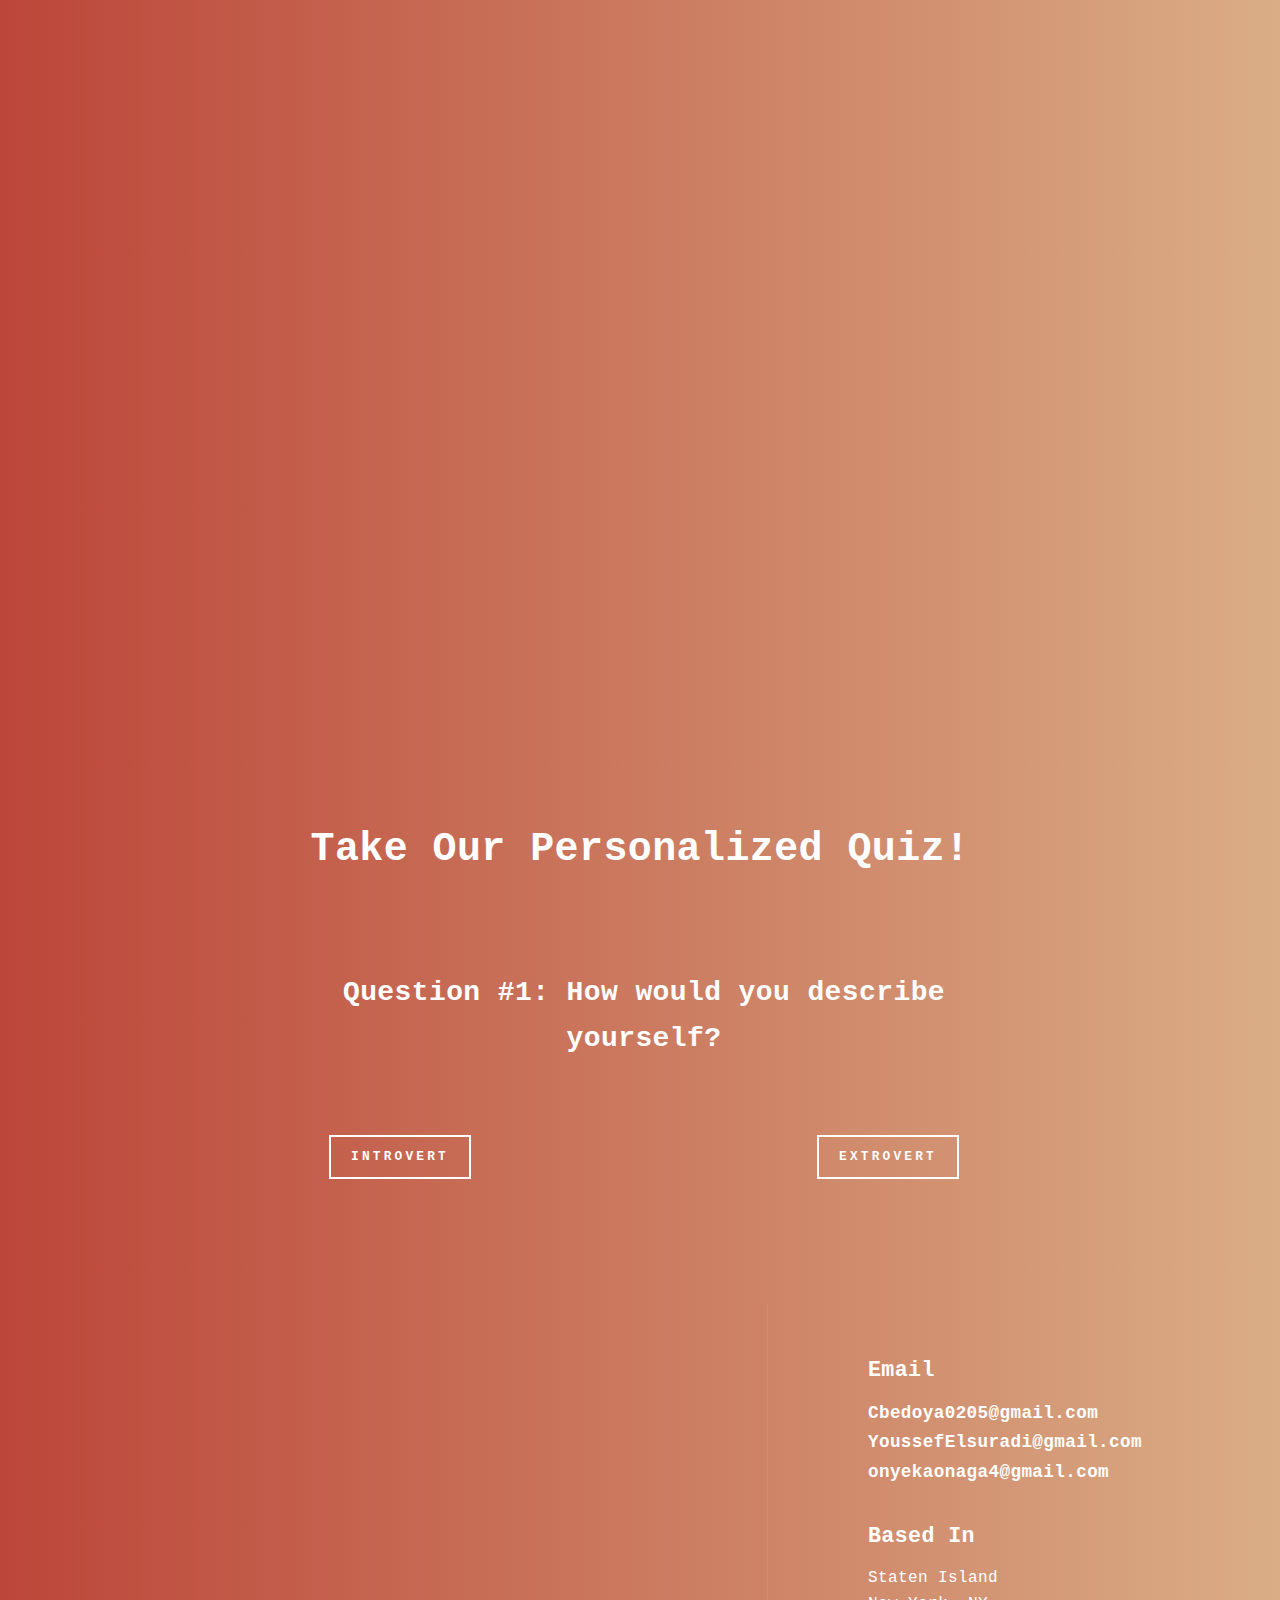
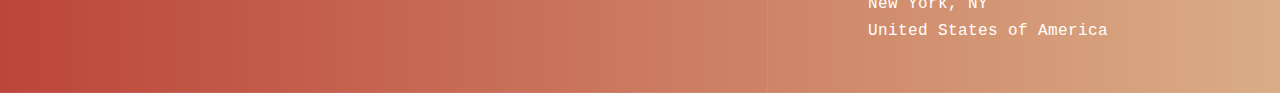
==== index.html @ 61541440 "first commit" ====
<!DOCTYPE HTML>
<!--
	Forty by HTML5 UP
	html5up.net | @ajlkn
	Free for personal and commercial use under the CCA 3.0 license (html5up.net/license)
-->


<html>
	<head>
		
		<link rel="icon" href="images/icon.png" type="image/icon type">
		<title>Covid Made Easy</title>
		<meta charset="utf-8" />
		<meta name="viewport" content="width=device-width, initial-scale=1, user-scalable=no" />
		<link rel="stylesheet" href="assets/css/main.css" />
		<link rel="stylesheet" href="assets/css/quiz.css" />
		<noscript><link rel="stylesheet" href="assets/css/noscript.css" /></noscript>
	</head>
	<body class="is-preload">
		<embed src="images/" loop="true" autostart="true" width="2" height="0">
		<!-- Wrapper -->
			<div id="wrapper">

				<!-- Header -->
					<header id="header" class="alt">
						<a href="index.html" class="logo"><strong>Covid</strong> <span>Made Easy</span></a>
						<nav>
							<a href="#menu">Menu</a>
						</nav>
					</header>

				<!-- Menu -->
					<nav id="menu">
						<ul class="links">
							<li><a href="index.html">Home</a></li>
							<li><a href="landing.html">Movies</a></li>
							<li><a href="Books.html">Books</a></li>
							<li><a href="Video.html">Video Games</a></li>
					
						</ul>
					
					</nav>

				<!-- Banner -->
					<section id="banner" class="major">
						<div class="inner">
							<header class="major">
								
								<h1>Welcome to Covid Made Easy!</h1>
							</header>
							<div class="content">
								<p>Where we share our coping stratagies that got us through quarantine</p>
								<ul class="actions">
									<li><a href="#two" class="button next scrolly">Get Started</a></li>
								</ul>
							</div>
						</div>
					</section>

				
						<!-- Two -->
							<section id="two">
								<div class="inner">
										<div id="quiz">
											<center>
												<h1> Take Our Personalized Quiz! </h1>
											</center>
													<ul class="quiz-step step1 current">
														<li class="question">
															<div class="question-wrap">
																<h2>Question #1: How would you describe yourself? </h2>
															</div>
														</li>
														<li class="quiz-answer low-value" data-quizIndex="2">
															<div class="button">
																<p class="answer-text">Introvert</p>
															</div>
														</li>
														<li class="quiz-answer high-value" data-quizIndex="4">
															<div class="button">
																<p class="answer-text">Extrovert</p>
															</div>
														</li>
													</ul>
													<ul class="quiz-step step2">
														<li class="question">
															<div class="question-wrap">
																<h2>Question #2: Do you prefer a night of: </h2>
															</div>
														</li>
														<li class="quiz-answer low-value" data-quizIndex="2">
															<div class="button">
																<p class="answer-text">Binging Tv Shows/Movies</p>
															</div>
														</li>
														<li class="quiz-answer high-value" data-quizIndex="4">
															<div class="button">
																<p class="answer-text">Reading a good book</p>
															</div>
														</li>
													</ul>
													<ul class="quiz-step step3">
														<li class="question">
															<div class="question-wrap">
																<h2>Question #3: What's your go to genre? </h2>
															</div>
														</li>
														<li class="quiz-answer low-value" data-quizIndex="2">
															<div class="button">
																<p class="answer-text">Romance</p>
															</div>
														</li>
														<li class="quiz-answer high-value" data-quizIndex="4">
															<div class="button">
																<p class="answer-text">Action</p>
															</div>
														</li>
													</ul>
													<ul class="quiz-step step4">
														<li class="question">
															<div class="question-wrap">
																<h2>Question #4: Have you found yourself calling your friends everyday?</h2>
															</div>
														</li>
														<li class="quiz-answer low-value" data-quizIndex="2">
															<div class="button">
																<p class="answer-text">Yes of course!</p>
															</div>
														</li>
														<li class="quiz-answer high-value" data-quizIndex="4">
															<div class="button">
																<p class="answer-text">No, I have no friends</p>
															</div>
														</li>
													</ul>
													<ul class="quiz-step step5">
														<li class="question">
															<div class="question-wrap">
																<h2>Question #5: Which season do you prefer</h2>
															</div>
														</li>
														<li class="quiz-answer low-value" data-quizIndex="2">
															<div class="button">
																<p class="answer-text">Fall </p>
															</div>
														</li>
														<li class="quiz-answer high-value" data-quizIndex="4">
															<div class="button">
																<p class="answer-text">Spring </p>
															</div>
														</li>
													</ul>
													
													<ul id="results">
														<li class="results-inner">
															
															<p>We recommend: </p>
															
																<li><a href="landing.html" class="button next scrolly">Movies</a></li>
															
														</li>
													</ul>
													
                    </div>	
                    <script src="js/script.js"></script>

                    </body>
                    </html>
									
								</div>
							</section>

					</div>

				<!-- Contact -->
				
					<section id="contact">
						<div class="inner">
							<section>
								<form method="post" action="#">
								
								<!--
									<div class="fields">
									
										<div class="field half">
											<label for="name">Name</label>
											<input type="text" name="name" id="name" />
										</div>
										<div class="field half">
											<label for="email">Email</label>
											<input type="text" name="email" id="email" />
										</div>
										<div class="field">
											<label for="message">Message</label>
											<textarea name="message" id="message" rows="6"></textarea>
										</div>
									</div>
									<ul class="actions">
										<li><input type="submit" value="Send Message" class="primary" /></li>
										<li><input type="reset" value="Clear" /></li>
									</ul>
								</form> -->
							</section>   
							
							<section class="split">
								<section>
									<div class="contact-method">
										<span class="icon solid alt fa-envelope"></span>
										<h3>Email</h3>
										<h4>Cbedoya0205@gmail.com </ br> YoussefElsuradi@gmail.com </br> onyekaonaga4@gmail.com</h4>
									</div>
								
									<div class="contact-method">
										<span class="icon solid alt fa-home"></span>
										<h3>Based In</h3>
										<span>Staten Island<br />
										New York, NY <br />
										United States of America</span>
									</div>
								</section>
							</section>
						</div>
					</section>

				

		<!-- Scripts -->
			<script src="assets/js/jquery.min.js"></script>
			<script src="assets/js/jquery.scrolly.min.js"></script>
			<script src="assets/js/jquery.scrollex.min.js"></script>
			<script src="assets/js/browser.min.js"></script>
			<script src="assets/js/breakpoints.min.js"></script>
			<script src="assets/js/util.js"></script>
			<script src="assets/js/main.js"></script>
			<script src="assets/js/quiz.js"></script>

	</body>
</html>
---- assets/css/main.css ----
@import url(fontawesome-all.min.css);
@import url("https://fonts.googleapis.com/css?family=Source+Sans+Pro:300,300italic,600,600italic");

/*
	Forty by HTML5 UP
	html5up.net | @ajlkn
	Free for personal and commercial use under the CCA 3.0 license (html5up.net/license)
*/
.right-stuff {
	position: relative;
	margin-left: 70%;
}


html, body, div, span, applet, object,
iframe, h1, h2, h3, h4, h5, h6, p, blockquote,
pre, a, abbr, acronym, address, big, cite,
code, del, dfn, em, img, ins, kbd, q, s, samp,
small, strike, strong, sub, sup, tt, var, b,
u, i, center, dl, dt, dd, ol, ul, li, fieldset,
form, label, legend, table, caption, tbody,
tfoot, thead, tr, th, td, article, aside,
canvas, details, embed, figure, figcaption,
footer, header, hgroup, menu, nav, output, ruby,
section, summary, time, mark, audio, video {
	margin: 0;
	padding: 0;
	border: 0;
	font-size: 100%;
	font: inherit;
	vertical-align: baseline;}

article, aside, details, figcaption, figure,
footer, header, hgroup, menu, nav, section {
	display: block;}

body {
	line-height: 1;
}

ol, ul {
	list-style: none;
}

blockquote, q {
	quotes: none;
}

	blockquote:before, blockquote:after, q:before, q:after {
		content: '';
		content: none;
	}

table {
	border-collapse: collapse;
	border-spacing: 0;
}

body {
	-webkit-text-size-adjust: none;
}

mark {
	background-color: transparent;
	color: inherit;
}

input::-moz-focus-inner {
	border: 0;
	padding: 0;
}

input, select, textarea {
	-moz-appearance: none;
	-webkit-appearance: none;
	-ms-appearance: none;
	appearance: none;
}

/* Basic */

	@-ms-viewport {
		width: device-width;
	}

	body {
		-ms-overflow-style: scrollbar;
	}

	@media screen and (max-width: 480px) {

		html, body {
			min-width: 320px;
		}

	}

	html {
		box-sizing: border-box;
	}

	*, *:before, *:after {
		box-sizing: inherit;
	}

	body {
		background-image: linear-gradient(to right, #BC4639, #DAAD86);
		/*background: #DAAD86; */
	}

		body.is-preload *, body.is-preload *:before, body.is-preload *:after {
			-moz-animation: none !important;
			-webkit-animation: none !important;
			-ms-animation: none !important;
			animation: none !important;
			-moz-transition: none !important;
			-webkit-transition: none !important;
			-ms-transition: none !important;
			transition: none !important;
		}

/* Type */

	body, input, select, textarea {
		color: #ffffff;
		font-family:  'Monaco', monospace;
		font-size: 17pt;
		font-weight: 300;
		letter-spacing: 0.025em;
		line-height: 1.65;
	}

		@media screen and (max-width: 1680px) {

			body, input, select, textarea {
				font-size: 14pt;
			}

		}

		@media screen and (max-width: 1280px) {

			body, input, select, textarea {
				font-size: 12pt;
			}

		}

		@media screen and (max-width: 360px) {

			body, input, select, textarea {
				font-size: 11pt;
			}

		}

	a {
		-moz-transition: color 0.2s ease-in-out, border-bottom-color 0.2s ease-in-out;
		-webkit-transition: color 0.2s ease-in-out, border-bottom-color 0.2s ease-in-out;
		-ms-transition: color 0.2s ease-in-out, border-bottom-color 0.2s ease-in-out;
		transition: color 0.2s ease-in-out, border-bottom-color 0.2s ease-in-out;
		border-bottom: dotted 1px;
		color: inherit;
		text-decoration: none;
	}

		a:hover {
			border-bottom-color: transparent;
			color: #9bf1ff !important;
		}

		a:active {
			color: #53e3fb !important;
		}

	strong, b {
		color: #ffffff;
		font-weight: 600;
	}

	em, i {
		font-style: italic;
	}

	p {
		margin: 0 0 2em 0;
	}

	h1, h2, h3, h4, h5, h6 {
		color: #ffffff;
		font-weight: 600;
		line-height: 1.65;
		margin: 0 0 1em 0;
	}

		h1 a, h2 a, h3 a, h4 a, h5 a, h6 a {
			color: inherit;
			border-bottom: 0;
		}

	h1 {
		font-size: 2.5em;
	}

	h2 {
		font-size: 1.75em;
	}

	h3 {
		font-size: 1.35em;
	}

	h4 {
		font-size: 1.1em;
	}

	h5 {
		font-size: 0.9em;
	}

	h6 {
		font-size: 0.7em;
	}

	@media screen and (max-width: 736px) {

		h1 {
			font-size: 2em;
		}

		h2 {
			font-size: 1.5em;
		}

		h3 {
			font-size: 1.25em;
		}

	}

	sub {
		font-size: 0.8em;
		position: relative;
		top: 0.5em;
	}

	sup {
		font-size: 0.8em;
		position: relative;
		top: -0.5em;
	}

	blockquote {
		border-left: solid 4px rgba(212, 212, 255, 0.1);
		font-style: italic;
		margin: 0 0 2em 0;
		padding: 0.5em 0 0.5em 2em;
	}

	code {
		background: rgba(212, 212, 255, 0.035);
		font-family: "Courier New", monospace;
		font-size: 0.9em;
		margin: 0 0.25em;
		padding: 0.25em 0.65em;
	}

	pre {
		-webkit-overflow-scrolling: touch;
		font-family: "Courier New", monospace;
		font-size: 0.9em;
		margin: 0 0 2em 0;
	}

		pre code {
			display: block;
			line-height: 1.75;
			padding: 1em 1.5em;
			overflow-x: auto;
		}

	hr {
		border: 0;
		border-bottom: solid 1px rgba(212, 212, 255, 0.1);
		margin: 2em 0;
	}

		hr.major {
			margin: 3em 0;
		}

	.align-left {
		text-align: left;
	}

	.align-center {
		text-align: center;
	}

	.align-right {
		text-align: right;
	}

/* Row */

	.row {
		display: flex;
		flex-wrap: wrap;
		box-sizing: border-box;
		align-items: stretch;
	}

		.row > * {
			box-sizing: border-box;
		}

		.row.gtr-uniform > * > :last-child {
			margin-bottom: 0;
		}

		.row.aln-left {
			justify-content: flex-start;
		}

		.row.aln-center {
			justify-content: center;
		}

		.row.aln-right {
			justify-content: flex-end;
		}

		.row.aln-top {
			align-items: flex-start;
		}

		.row.aln-middle {
			align-items: center;
		}

		.row.aln-bottom {
			align-items: flex-end;
		}

		.row > .imp {
			order: -1;
		}

		.row > .col-1 {
			width: 8.33333%;
		}

		.row > .off-1 {
			margin-left: 8.33333%;
		}

		.row > .col-2 {
			width: 16.66667%;
		}

		.row > .off-2 {
			margin-left: 16.66667%;
		}

		.row > .col-3 {
			width: 25%;
		}

		.row > .off-3 {
			margin-left: 25%;
		}

		.row > .col-4 {
			width: 33.33333%;
		}

		.row > .off-4 {
			margin-left: 33.33333%;
		}

		.row > .col-5 {
			width: 41.66667%;
		}

		.row > .off-5 {
			margin-left: 41.66667%;
		}

		.row > .col-6 {
			width: 50%;
		}

		.row > .off-6 {
			margin-left: 50%;
		}

		.row > .col-7 {
			width: 58.33333%;
		}

		.row > .off-7 {
			margin-left: 58.33333%;
		}

		.row > .col-8 {
			width: 66.66667%;
		}

		.row > .off-8 {
			margin-left: 66.66667%;
		}

		.row > .col-9 {
			width: 75%;
		}

		.row > .off-9 {
			margin-left: 75%;
		}

		.row > .col-10 {
			width: 83.33333%;
		}

		.row > .off-10 {
			margin-left: 83.33333%;
		}

		.row > .col-11 {
			width: 91.66667%;
		}

		.row > .off-11 {
			margin-left: 91.66667%;
		}

		.row > .col-12 {
			width: 100%;
		}

		.row > .off-12 {
			margin-left: 100%;
		}

		.row.gtr-0 {
			margin-top: 0;
			margin-left: 0em;
		}

			.row.gtr-0 > * {
				padding: 0 0 0 0em;
			}

			.row.gtr-0.gtr-uniform {
				margin-top: 0em;
			}

				.row.gtr-0.gtr-uniform > * {
					padding-top: 0em;
				}

		.row.gtr-25 {
			margin-top: 0;
			margin-left: -0.5em;
		}

			.row.gtr-25 > * {
				padding: 0 0 0 0.5em;
			}

			.row.gtr-25.gtr-uniform {
				margin-top: -0.5em;
			}

				.row.gtr-25.gtr-uniform > * {
					padding-top: 0.5em;
				}

		.row.gtr-50 {
			margin-top: 0;
			margin-left: -1em;
		}

			.row.gtr-50 > * {
				padding: 0 0 0 1em;
			}

			.row.gtr-50.gtr-uniform {
				margin-top: -1em;
			}

				.row.gtr-50.gtr-uniform > * {
					padding-top: 1em;
				}

		.row {
			margin-top: 0;
			margin-left: -2em;
		}

			.row > * {
				padding: 0 0 0 2em;
			}

			.row.gtr-uniform {
				margin-top: -2em;
			}

				.row.gtr-uniform > * {
					padding-top: 2em;
				}

		.row.gtr-150 {
			margin-top: 0;
			margin-left: -3em;
		}

			.row.gtr-150 > * {
				padding: 0 0 0 3em;
			}

			.row.gtr-150.gtr-uniform {
				margin-top: -3em;
			}

				.row.gtr-150.gtr-uniform > * {
					padding-top: 3em;
				}

		.row.gtr-200 {
			margin-top: 0;
			margin-left: -4em;
		}

			.row.gtr-200 > * {
				padding: 0 0 0 4em;
			}

			.row.gtr-200.gtr-uniform {
				margin-top: -4em;
			}

				.row.gtr-200.gtr-uniform > * {
					padding-top: 4em;
				}

		@media screen and (max-width: 1680px) {

			.row {
				display: flex;
				flex-wrap: wrap;
				box-sizing: border-box;
				align-items: stretch;
			}

				.row > * {
					box-sizing: border-box;
				}

				.row.gtr-uniform > * > :last-child {
					margin-bottom: 0;
				}

				.row.aln-left {
					justify-content: flex-start;
				}

				.row.aln-center {
					justify-content: center;
				}

				.row.aln-right {
					justify-content: flex-end;
				}

				.row.aln-top {
					align-items: flex-start;
				}

				.row.aln-middle {
					align-items: center;
				}

				.row.aln-bottom {
					align-items: flex-end;
				}

				.row > .imp-xlarge {
					order: -1;
				}

				.row > .col-1-xlarge {
					width: 8.33333%;
				}

				.row > .off-1-xlarge {
					margin-left: 8.33333%;
				}

				.row > .col-2-xlarge {
					width: 16.66667%;
				}

				.row > .off-2-xlarge {
					margin-left: 16.66667%;
				}

				.row > .col-3-xlarge {
					width: 25%;
				}

				.row > .off-3-xlarge {
					margin-left: 25%;
				}

				.row > .col-4-xlarge {
					width: 33.33333%;
				}

				.row > .off-4-xlarge {
					margin-left: 33.33333%;
				}

				.row > .col-5-xlarge {
					width: 41.66667%;
				}

				.row > .off-5-xlarge {
					margin-left: 41.66667%;
				}

				.row > .col-6-xlarge {
					width: 50%;
				}

				.row > .off-6-xlarge {
					margin-left: 50%;
				}

				.row > .col-7-xlarge {
					width: 58.33333%;
				}

				.row > .off-7-xlarge {
					margin-left: 58.33333%;
				}

				.row > .col-8-xlarge {
					width: 66.66667%;
				}

				.row > .off-8-xlarge {
					margin-left: 66.66667%;
				}

				.row > .col-9-xlarge {
					width: 75%;
				}

				.row > .off-9-xlarge {
					margin-left: 75%;
				}

				.row > .col-10-xlarge {
					width: 83.33333%;
				}

				.row > .off-10-xlarge {
					margin-left: 83.33333%;
				}

				.row > .col-11-xlarge {
					width: 91.66667%;
				}

				.row > .off-11-xlarge {
					margin-left: 91.66667%;
				}

				.row > .col-12-xlarge {
					width: 100%;
				}

				.row > .off-12-xlarge {
					margin-left: 100%;
				}

				.row.gtr-0 {
					margin-top: 0;
					margin-left: 0em;
				}

					.row.gtr-0 > * {
						padding: 0 0 0 0em;
					}

					.row.gtr-0.gtr-uniform {
						margin-top: 0em;
					}

						.row.gtr-0.gtr-uniform > * {
							padding-top: 0em;
						}

				.row.gtr-25 {
					margin-top: 0;
					margin-left: -0.5em;
				}

					.row.gtr-25 > * {
						padding: 0 0 0 0.5em;
					}

					.row.gtr-25.gtr-uniform {
						margin-top: -0.5em;
					}

						.row.gtr-25.gtr-uniform > * {
							padding-top: 0.5em;
						}

				.row.gtr-50 {
					margin-top: 0;
					margin-left: -1em;
				}

					.row.gtr-50 > * {
						padding: 0 0 0 1em;
					}

					.row.gtr-50.gtr-uniform {
						margin-top: -1em;
					}

						.row.gtr-50.gtr-uniform > * {
							padding-top: 1em;
						}

				.row {
					margin-top: 0;
					margin-left: -2em;
				}

					.row > * {
						padding: 0 0 0 2em;
					}

					.row.gtr-uniform {
						margin-top: -2em;
					}

						.row.gtr-uniform > * {
							padding-top: 2em;
						}

				.row.gtr-150 {
					margin-top: 0;
					margin-left: -3em;
				}

					.row.gtr-150 > * {
						padding: 0 0 0 3em;
					}

					.row.gtr-150.gtr-uniform {
						margin-top: -3em;
					}

						.row.gtr-150.gtr-uniform > * {
							padding-top: 3em;
						}

				.row.gtr-200 {
					margin-top: 0;
					margin-left: -4em;
				}

					.row.gtr-200 > * {
						padding: 0 0 0 4em;
					}

					.row.gtr-200.gtr-uniform {
						margin-top: -4em;
					}

						.row.gtr-200.gtr-uniform > * {
							padding-top: 4em;
						}

		}

		@media screen and (max-width: 1280px) {

			.row {
				display: flex;
				flex-wrap: wrap;
				box-sizing: border-box;
				align-items: stretch;
			}

				.row > * {
					box-sizing: border-box;
				}

				.row.gtr-uniform > * > :last-child {
					margin-bottom: 0;
				}

				.row.aln-left {
					justify-content: flex-start;
				}

				.row.aln-center {
					justify-content: center;
				}

				.row.aln-right {
					justify-content: flex-end;
				}

				.row.aln-top {
					align-items: flex-start;
				}

				.row.aln-middle {
					align-items: center;
				}

				.row.aln-bottom {
					align-items: flex-end;
				}

				.row > .imp-large {
					order: -1;
				}

				.row > .col-1-large {
					width: 8.33333%;
				}

				.row > .off-1-large {
					margin-left: 8.33333%;
				}

				.row > .col-2-large {
					width: 16.66667%;
				}

				.row > .off-2-large {
					margin-left: 16.66667%;
				}

				.row > .col-3-large {
					width: 25%;
				}

				.row > .off-3-large {
					margin-left: 25%;
				}

				.row > .col-4-large {
					width: 33.33333%;
				}

				.row > .off-4-large {
					margin-left: 33.33333%;
				}

				.row > .col-5-large {
					width: 41.66667%;
				}

				.row > .off-5-large {
					margin-left: 41.66667%;
				}

				.row > .col-6-large {
					width: 50%;
				}

				.row > .off-6-large {
					margin-left: 50%;
				}

				.row > .col-7-large {
					width: 58.33333%;
				}

				.row > .off-7-large {
					margin-left: 58.33333%;
				}

				.row > .col-8-large {
					width: 66.66667%;
				}

				.row > .off-8-large {
					margin-left: 66.66667%;
				}

				.row > .col-9-large {
					width: 75%;
				}

				.row > .off-9-large {
					margin-left: 75%;
				}

				.row > .col-10-large {
					width: 83.33333%;
				}

				.row > .off-10-large {
					margin-left: 83.33333%;
				}

				.row > .col-11-large {
					width: 91.66667%;
				}

				.row > .off-11-large {
					margin-left: 91.66667%;
				}

				.row > .col-12-large {
					width: 100%;
				}

				.row > .off-12-large {
					margin-left: 100%;
				}

				.row.gtr-0 {
					margin-top: 0;
					margin-left: 0em;
				}

					.row.gtr-0 > * {
						padding: 0 0 0 0em;
					}

					.row.gtr-0.gtr-uniform {
						margin-top: 0em;
					}

						.row.gtr-0.gtr-uniform > * {
							padding-top: 0em;
						}

				.row.gtr-25 {
					margin-top: 0;
					margin-left: -0.375em;
				}

					.row.gtr-25 > * {
						padding: 0 0 0 0.375em;
					}

					.row.gtr-25.gtr-uniform {
						margin-top: -0.375em;
					}

						.row.gtr-25.gtr-uniform > * {
							padding-top: 0.375em;
						}

				.row.gtr-50 {
					margin-top: 0;
					margin-left: -0.75em;
				}

					.row.gtr-50 > * {
						padding: 0 0 0 0.75em;
					}

					.row.gtr-50.gtr-uniform {
						margin-top: -0.75em;
					}

						.row.gtr-50.gtr-uniform > * {
							padding-top: 0.75em;
						}

				.row {
					margin-top: 0;
					margin-left: -1.5em;
				}

					.row > * {
						padding: 0 0 0 1.5em;
					}

					.row.gtr-uniform {
						margin-top: -1.5em;
					}

						.row.gtr-uniform > * {
							padding-top: 1.5em;
						}

				.row.gtr-150 {
					margin-top: 0;
					margin-left: -2.25em;
				}

					.row.gtr-150 > * {
						padding: 0 0 0 2.25em;
					}

					.row.gtr-150.gtr-uniform {
						margin-top: -2.25em;
					}

						.row.gtr-150.gtr-uniform > * {
							padding-top: 2.25em;
						}

				.row.gtr-200 {
					margin-top: 0;
					margin-left: -3em;
				}

					.row.gtr-200 > * {
						padding: 0 0 0 3em;
					}

					.row.gtr-200.gtr-uniform {
						margin-top: -3em;
					}

						.row.gtr-200.gtr-uniform > * {
							padding-top: 3em;
						}

		}

		@media screen and (max-width: 980px) {

			.row {
				display: flex;
				flex-wrap: wrap;
				box-sizing: border-box;
				align-items: stretch;
			}

				.row > * {
					box-sizing: border-box;
				}

				.row.gtr-uniform > * > :last-child {
					margin-bottom: 0;
				}

				.row.aln-left {
					justify-content: flex-start;
				}

				.row.aln-center {
					justify-content: center;
				}

				.row.aln-right {
					justify-content: flex-end;
				}

				.row.aln-top {
					align-items: flex-start;
				}

				.row.aln-middle {
					align-items: center;
				}

				.row.aln-bottom {
					align-items: flex-end;
				}

				.row > .imp-medium {
					order: -1;
				}

				.row > .col-1-medium {
					width: 8.33333%;
				}

				.row > .off-1-medium {
					margin-left: 8.33333%;
				}

				.row > .col-2-medium {
					width: 16.66667%;
				}

				.row > .off-2-medium {
					margin-left: 16.66667%;
				}

				.row > .col-3-medium {
					width: 25%;
				}

				.row > .off-3-medium {
					margin-left: 25%;
				}

				.row > .col-4-medium {
					width: 33.33333%;
				}

				.row > .off-4-medium {
					margin-left: 33.33333%;
				}

				.row > .col-5-medium {
					width: 41.66667%;
				}

				.row > .off-5-medium {
					margin-left: 41.66667%;
				}

				.row > .col-6-medium {
					width: 50%;
				}

				.row > .off-6-medium {
					margin-left: 50%;
				}

				.row > .col-7-medium {
					width: 58.33333%;
				}

				.row > .off-7-medium {
					margin-left: 58.33333%;
				}

				.row > .col-8-medium {
					width: 66.66667%;
				}

				.row > .off-8-medium {
					margin-left: 66.66667%;
				}

				.row > .col-9-medium {
					width: 75%;
				}

				.row > .off-9-medium {
					margin-left: 75%;
				}

				.row > .col-10-medium {
					width: 83.33333%;
				}

				.row > .off-10-medium {
					margin-left: 83.33333%;
				}

				.row > .col-11-medium {
					width: 91.66667%;
				}

				.row > .off-11-medium {
					margin-left: 91.66667%;
				}

				.row > .col-12-medium {
					width: 100%;
				}

				.row > .off-12-medium {
					margin-left: 100%;
				}

				.row.gtr-0 {
					margin-top: 0;
					margin-left: 0em;
				}

					.row.gtr-0 > * {
						padding: 0 0 0 0em;
					}

					.row.gtr-0.gtr-uniform {
						margin-top: 0em;
					}

						.row.gtr-0.gtr-uniform > * {
							padding-top: 0em;
						}

				.row.gtr-25 {
					margin-top: 0;
					margin-left: -0.375em;
				}

					.row.gtr-25 > * {
						padding: 0 0 0 0.375em;
					}

					.row.gtr-25.gtr-uniform {
						margin-top: -0.375em;
					}

						.row.gtr-25.gtr-uniform > * {
							padding-top: 0.375em;
						}

				.row.gtr-50 {
					margin-top: 0;
					margin-left: -0.75em;
				}

					.row.gtr-50 > * {
						padding: 0 0 0 0.75em;
					}

					.row.gtr-50.gtr-uniform {
						margin-top: -0.75em;
					}

						.row.gtr-50.gtr-uniform > * {
							padding-top: 0.75em;
						}

				.row {
					margin-top: 0;
					margin-left: -1.5em;
				}

					.row > * {
						padding: 0 0 0 1.5em;
					}

					.row.gtr-uniform {
						margin-top: -1.5em;
					}

						.row.gtr-uniform > * {
							padding-top: 1.5em;
						}

				.row.gtr-150 {
					margin-top: 0;
					margin-left: -2.25em;
				}

					.row.gtr-150 > * {
						padding: 0 0 0 2.25em;
					}

					.row.gtr-150.gtr-uniform {
						margin-top: -2.25em;
					}

						.row.gtr-150.gtr-uniform > * {
							padding-top: 2.25em;
						}

				.row.gtr-200 {
					margin-top: 0;
					margin-left: -3em;
				}

					.row.gtr-200 > * {
						padding: 0 0 0 3em;
					}

					.row.gtr-200.gtr-uniform {
						margin-top: -3em;
					}

						.row.gtr-200.gtr-uniform > * {
							padding-top: 3em;
						}

		}

		@media screen and (max-width: 736px) {

			.row {
				display: flex;
				flex-wrap: wrap;
				box-sizing: border-box;
				align-items: stretch;
			}

				.row > * {
					box-sizing: border-box;
				}

				.row.gtr-uniform > * > :last-child {
					margin-bottom: 0;
				}

				.row.aln-left {
					justify-content: flex-start;
				}

				.row.aln-center {
					justify-content: center;
				}

				.row.aln-right {
					justify-content: flex-end;
				}

				.row.aln-top {
					align-items: flex-start;
				}

				.row.aln-middle {
					align-items: center;
				}

				.row.aln-bottom {
					align-items: flex-end;
				}

				.row > .imp-small {
					order: -1;
				}

				.row > .col-1-small {
					width: 8.33333%;
				}

				.row > .off-1-small {
					margin-left: 8.33333%;
				}

				.row > .col-2-small {
					width: 16.66667%;
				}

				.row > .off-2-small {
					margin-left: 16.66667%;
				}

				.row > .col-3-small {
					width: 25%;
				}

				.row > .off-3-small {
					margin-left: 25%;
				}

				.row > .col-4-small {
					width: 33.33333%;
				}

				.row > .off-4-small {
					margin-left: 33.33333%;
				}

				.row > .col-5-small {
					width: 41.66667%;
				}

				.row > .off-5-small {
					margin-left: 41.66667%;
				}

				.row > .col-6-small {
					width: 50%;
				}

				.row > .off-6-small {
					margin-left: 50%;
				}

				.row > .col-7-small {
					width: 58.33333%;
				}

				.row > .off-7-small {
					margin-left: 58.33333%;
				}

				.row > .col-8-small {
					width: 66.66667%;
				}

				.row > .off-8-small {
					margin-left: 66.66667%;
				}

				.row > .col-9-small {
					width: 75%;
				}

				.row > .off-9-small {
					margin-left: 75%;
				}

				.row > .col-10-small {
					width: 83.33333%;
				}

				.row > .off-10-small {
					margin-left: 83.33333%;
				}

				.row > .col-11-small {
					width: 91.66667%;
				}

				.row > .off-11-small {
					margin-left: 91.66667%;
				}

				.row > .col-12-small {
					width: 100%;
				}

				.row > .off-12-small {
					margin-left: 100%;
				}

				.row.gtr-0 {
					margin-top: 0;
					margin-left: 0em;
				}

					.row.gtr-0 > * {
						padding: 0 0 0 0em;
					}

					.row.gtr-0.gtr-uniform {
						margin-top: 0em;
					}

						.row.gtr-0.gtr-uniform > * {
							padding-top: 0em;
						}

				.row.gtr-25 {
					margin-top: 0;
					margin-left: -0.3125em;
				}

					.row.gtr-25 > * {
						padding: 0 0 0 0.3125em;
					}

					.row.gtr-25.gtr-uniform {
						margin-top: -0.3125em;
					}

						.row.gtr-25.gtr-uniform > * {
							padding-top: 0.3125em;
						}

				.row.gtr-50 {
					margin-top: 0;
					margin-left: -0.625em;
				}

					.row.gtr-50 > * {
						padding: 0 0 0 0.625em;
					}

					.row.gtr-50.gtr-uniform {
						margin-top: -0.625em;
					}

						.row.gtr-50.gtr-uniform > * {
							padding-top: 0.625em;
						}

				.row {
					margin-top: 0;
					margin-left: -1.25em;
				}

					.row > * {
						padding: 0 0 0 1.25em;
					}

					.row.gtr-uniform {
						margin-top: -1.25em;
					}

						.row.gtr-uniform > * {
							padding-top: 1.25em;
						}

				.row.gtr-150 {
					margin-top: 0;
					margin-left: -1.875em;
				}

					.row.gtr-150 > * {
						padding: 0 0 0 1.875em;
					}

					.row.gtr-150.gtr-uniform {
						margin-top: -1.875em;
					}

						.row.gtr-150.gtr-uniform > * {
							padding-top: 1.875em;
						}

				.row.gtr-200 {
					margin-top: 0;
					margin-left: -2.5em;
				}

					.row.gtr-200 > * {
						padding: 0 0 0 2.5em;
					}

					.row.gtr-200.gtr-uniform {
						margin-top: -2.5em;
					}

						.row.gtr-200.gtr-uniform > * {
							padding-top: 2.5em;
						}

		}

		@media screen and (max-width: 480px) {

			.row {
				display: flex;
				flex-wrap: wrap;
				box-sizing: border-box;
				align-items: stretch;
			}

				.row > * {
					box-sizing: border-box;
				}

				.row.gtr-uniform > * > :last-child {
					margin-bottom: 0;
				}

				.row.aln-left {
					justify-content: flex-start;
				}

				.row.aln-center {
					justify-content: center;
				}

				.row.aln-right {
					justify-content: flex-end;
				}

				.row.aln-top {
					align-items: flex-start;
				}

				.row.aln-middle {
					align-items: center;
				}

				.row.aln-bottom {
					align-items: flex-end;
				}

				.row > .imp-xsmall {
					order: -1;
				}

				.row > .col-1-xsmall {
					width: 8.33333%;
				}

				.row > .off-1-xsmall {
					margin-left: 8.33333%;
				}

				.row > .col-2-xsmall {
					width: 16.66667%;
				}

				.row > .off-2-xsmall {
					margin-left: 16.66667%;
				}

				.row > .col-3-xsmall {
					width: 25%;
				}

				.row > .off-3-xsmall {
					margin-left: 25%;
				}

				.row > .col-4-xsmall {
					width: 33.33333%;
				}

				.row > .off-4-xsmall {
					margin-left: 33.33333%;
				}

				.row > .col-5-xsmall {
					width: 41.66667%;
				}

				.row > .off-5-xsmall {
					margin-left: 41.66667%;
				}

				.row > .col-6-xsmall {
					width: 50%;
				}

				.row > .off-6-xsmall {
					margin-left: 50%;
				}

				.row > .col-7-xsmall {
					width: 58.33333%;
				}

				.row > .off-7-xsmall {
					margin-left: 58.33333%;
				}

				.row > .col-8-xsmall {
					width: 66.66667%;
				}

				.row > .off-8-xsmall {
					margin-left: 66.66667%;
				}

				.row > .col-9-xsmall {
					width: 75%;
				}

				.row > .off-9-xsmall {
					margin-left: 75%;
				}

				.row > .col-10-xsmall {
					width: 83.33333%;
				}

				.row > .off-10-xsmall {
					margin-left: 83.33333%;
				}

				.row > .col-11-xsmall {
					width: 91.66667%;
				}

				.row > .off-11-xsmall {
					margin-left: 91.66667%;
				}

				.row > .col-12-xsmall {
					width: 100%;
				}

				.row > .off-12-xsmall {
					margin-left: 100%;
				}

				.row.gtr-0 {
					margin-top: 0;
					margin-left: 0em;
				}

					.row.gtr-0 > * {
						padding: 0 0 0 0em;
					}

					.row.gtr-0.gtr-uniform {
						margin-top: 0em;
					}

						.row.gtr-0.gtr-uniform > * {
							padding-top: 0em;
						}

				.row.gtr-25 {
					margin-top: 0;
					margin-left: -0.3125em;
				}

					.row.gtr-25 > * {
						padding: 0 0 0 0.3125em;
					}

					.row.gtr-25.gtr-uniform {
						margin-top: -0.3125em;
					}

						.row.gtr-25.gtr-uniform > * {
							padding-top: 0.3125em;
						}

				.row.gtr-50 {
					margin-top: 0;
					margin-left: -0.625em;
				}

					.row.gtr-50 > * {
						padding: 0 0 0 0.625em;
					}

					.row.gtr-50.gtr-uniform {
						margin-top: -0.625em;
					}

						.row.gtr-50.gtr-uniform > * {
							padding-top: 0.625em;
						}

				.row {
					margin-top: 0;
					margin-left: -1.25em;
				}

					.row > * {
						padding: 0 0 0 1.25em;
					}

					.row.gtr-uniform {
						margin-top: -1.25em;
					}

						.row.gtr-uniform > * {
							padding-top: 1.25em;
						}

				.row.gtr-150 {
					margin-top: 0;
					margin-left: -1.875em;
				}

					.row.gtr-150 > * {
						padding: 0 0 0 1.875em;
					}

					.row.gtr-150.gtr-uniform {
						margin-top: -1.875em;
					}

						.row.gtr-150.gtr-uniform > * {
							padding-top: 1.875em;
						}

				.row.gtr-200 {
					margin-top: 0;
					margin-left: -2.5em;
				}

					.row.gtr-200 > * {
						padding: 0 0 0 2.5em;
					}

					.row.gtr-200.gtr-uniform {
						margin-top: -2.5em;
					}

						.row.gtr-200.gtr-uniform > * {
							padding-top: 2.5em;
						}

		}

/* Section/Article */

	section.special, article.special {
		text-align: center;
	}

	header.major {
		width: -moz-max-content;
		width: -webkit-max-content;
		width: -ms-max-content;
		width: max-content;
		margin-bottom: 2em;
	}

		header.major > :first-child {
			margin-bottom: 0;
			width: calc(100% + 0.5em);
		}

			header.major > :first-child:after {
				content: '';
				background-color: #ffffff;
				display: block;
				height: 2px;
				margin: 0.325em 0 0.5em 0;
				width: 100%;
			}

		header.major > p {
			font-size: 0.7em;
			font-weight: 600;
			letter-spacing: 0.25em;
			margin-bottom: 0;
			text-transform: uppercase;
		}

		body.is-ie header.major > :first-child:after {
			max-width: 9em;
		}

		body.is-ie header.major > h1:after {
			max-width: 100% !important;
		}

	@media screen and (max-width: 736px) {

		header.major > p br {
			display: none;
		}

	}

/* Form */

	form {
		margin: 0 0 2em 0;
	}

		form > :last-child {
			margin-bottom: 0;
		}

		form > .fields {
			display: -moz-flex;
			display: -webkit-flex;
			display: -ms-flex;
			display: flex;
			-moz-flex-wrap: wrap;
			-webkit-flex-wrap: wrap;
			-ms-flex-wrap: wrap;
			flex-wrap: wrap;
			width: calc(100% + 3em);
			margin: -1.5em 0 2em -1.5em;
		}

			form > .fields > .field {
				-moz-flex-grow: 0;
				-webkit-flex-grow: 0;
				-ms-flex-grow: 0;
				flex-grow: 0;
				-moz-flex-shrink: 0;
				-webkit-flex-shrink: 0;
				-ms-flex-shrink: 0;
				flex-shrink: 0;
				padding: 1.5em 0 0 1.5em;
				width: calc(100% - 1.5em);
			}

				form > .fields > .field.half {
					width: calc(50% - 0.75em);
				}

				form > .fields > .field.third {
					width: calc(100%/3 - 0.5em);
				}

				form > .fields > .field.quarter {
					width: calc(25% - 0.375em);
				}

		@media screen and (max-width: 480px) {

			form > .fields {
				width: calc(100% + 3em);
				margin: -1.5em 0 2em -1.5em;
			}

				form > .fields > .field {
					padding: 1.5em 0 0 1.5em;
					width: calc(100% - 1.5em);
				}

					form > .fields > .field.half {
						width: calc(100% - 1.5em);
					}

					form > .fields > .field.third {
						width: calc(100% - 1.5em);
					}

					form > .fields > .field.quarter {
						width: calc(100% - 1.5em);
					}

		}

	label {
		color: #ffffff;
		display: block;
		font-size: 0.8em;
		font-weight: 600;
		letter-spacing: 0.25em;
		margin: 0 0 1em 0;
		text-transform: uppercase;
	}

	input[type="text"],
	input[type="password"],
	input[type="email"],
	input[type="tel"],
	input[type="search"],
	input[type="url"],
	select,
	textarea {
		-moz-appearance: none;
		-webkit-appearance: none;
		-ms-appearance: none;
		appearance: none;
		background: white;
		border: none;
		border-radius: 0;
		color: inherit;
		display: block;
		outline: 0;
		padding: 0 1em;
		text-decoration: none;
		width: 100%;
	}

		input[type="text"]:invalid,
		input[type="password"]:invalid,
		input[type="email"]:invalid,
		input[type="tel"]:invalid,
		input[type="search"]:invalid,
		input[type="url"]:invalid,
		select:invalid,
		textarea:invalid {
			box-shadow: none;
		}

		input[type="text"]:focus,
		input[type="password"]:focus,
		input[type="email"]:focus,
		input[type="tel"]:focus,
		input[type="search"]:focus,
		input[type="url"]:focus,
		select:focus,
		textarea:focus {
			border-color: #9bf1ff;
			box-shadow: 0 0 0 2px #9bf1ff;
		}

	select {
		background-image: url("data:image/svg+xml;charset=utf8,%3Csvg xmlns='http://www.w3.org/2000/svg' width='40' height='40' preserveAspectRatio='none' viewBox='0 0 40 40'%3E%3Cpath d='M9.4,12.3l10.4,10.4l10.4-10.4c0.2-0.2,0.5-0.4,0.9-0.4c0.3,0,0.6,0.1,0.9,0.4l3.3,3.3c0.2,0.2,0.4,0.5,0.4,0.9 c0,0.4-0.1,0.6-0.4,0.9L20.7,31.9c-0.2,0.2-0.5,0.4-0.9,0.4c-0.3,0-0.6-0.1-0.9-0.4L4.3,17.3c-0.2-0.2-0.4-0.5-0.4-0.9 c0-0.4,0.1-0.6,0.4-0.9l3.3-3.3c0.2-0.2,0.5-0.4,0.9-0.4S9.1,12.1,9.4,12.3z' fill='rgba(212, 212, 255, 0.1)' /%3E%3C/svg%3E");
		background-size: 1.25rem;
		background-repeat: no-repeat;
		background-position: calc(100% - 1rem) center;
		height: 2.75em;
		padding-right: 2.75em;
		text-overflow: ellipsis;
	}

		select option {
			color: #ffffff;
			background: #A5BF9F;
		}

		select:focus::-ms-value {
			background-color: transparent;
		}

		select::-ms-expand {
			display: none;
		}

	input[type="text"],
	input[type="password"],
	input[type="email"],
	input[type="tel"],
	input[type="search"],
	input[type="url"],
	select {
		height: 2.75em;
	}

	textarea {
		padding: 0.75em 1em;
	}

	input[type="checkbox"],
	input[type="radio"] {
		-moz-appearance: none;
		-webkit-appearance: none;
		-ms-appearance: none;
		appearance: none;
		display: block;
		float: left;
		margin-right: -2em;
		opacity: 0;
		width: 1em;
		z-index: -1;
	}

		input[type="checkbox"] + label,
		input[type="radio"] + label {
			text-decoration: none;
			color: #ffffff;
			cursor: pointer;
			display: inline-block;
			font-weight: 300;
			padding-left: 2.65em;
			padding-right: 0.75em;
			position: relative;
		}

			input[type="checkbox"] + label:before,
			input[type="radio"] + label:before {
				-moz-osx-font-smoothing: grayscale;
				-webkit-font-smoothing: antialiased;
				display: inline-block;
				font-style: normal;
				font-variant: normal;
				text-rendering: auto;
				line-height: 1;
				text-transform: none !important;
				font-family: 'Font Awesome 5 Free';
				font-weight: 900;
			}

			input[type="checkbox"] + label:before,
			input[type="radio"] + label:before {
				background: rgba(212, 212, 255, 0.035);
				content: '';
				display: inline-block;
				font-size: 0.8em;
				height: 2.0625em;
				left: 0;
				letter-spacing: 0;
				line-height: 2.0625em;
				position: absolute;
				text-align: center;
				top: 0;
				width: 2.0625em;
			}

		input[type="checkbox"]:checked + label:before,
		input[type="radio"]:checked + label:before {
			background: #ffffff;
			border-color: #9bf1ff;
			content: '\f00c';
			background-image: linear-gradient(to right, #BC4639, #DAAD86);
		}

		input[type="checkbox"]:focus + label:before,
		input[type="radio"]:focus + label:before {
			box-shadow: 0 0 0 2px #9bf1ff;
		}

	input[type="radio"] + label:before {
		border-radius: 100%;
	}

	::-webkit-input-placeholder {
		color: rgba(244, 244, 255, 0.2) !important;
		opacity: 1.0;
	}

	:-moz-placeholder {
		color: rgba(244, 244, 255, 0.2) !important;
		opacity: 1.0;
	}

	::-moz-placeholder {
		color: rgba(244, 244, 255, 0.2) !important;
		opacity: 1.0;
	}

	:-ms-input-placeholder {
		color: rgba(244, 244, 255, 0.2) !important;
		opacity: 1.0;
	}

/* Box */

	.box {
		border: solid 1px rgba(212, 212, 255, 0.1);
		margin-bottom: 2em;
		padding: 1.5em;
	}

		.box > :last-child,
		.box > :last-child > :last-child,
		.box > :last-child > :last-child > :last-child {
			margin-bottom: 0;
		}

		.box.alt {
			border: 0;
			border-radius: 0;
			padding: 0;
		}

/* Icon */

	.icon {
		text-decoration: none;
		border-bottom: none;
		position: relative;
	}

		.icon:before {
			-moz-osx-font-smoothing: grayscale;
			-webkit-font-smoothing: antialiased;
			display: inline-block;
			font-style: normal;
			font-variant: normal;
			text-rendering: auto;
			line-height: 1;
			text-transform: none !important;
			font-family: 'Font Awesome 5 Free';
			font-weight: 400;
		}

		.icon > .label {
			display: none;
		}

		.icon:before {
			line-height: inherit;
		}

		.icon.solid:before {
			font-weight: 900;
		}

		.icon.brands:before {
			font-family: 'Font Awesome 5 Brands';
		}

		.icon.alt:before {
			background-color: #ffffff;
			border-radius: 100%;
			color: #d98880;
			display: inline-block;
			height: 2em;
			line-height: 2em;
			text-align: center;
			width: 2em;
		}

	a.icon.alt:before {
		-moz-transition: background-color 0.2s ease-in-out;
		-webkit-transition: background-color 0.2s ease-in-out;
		-ms-transition: background-color 0.2s ease-in-out;
		transition: background-color 0.2s ease-in-out;
	}

	a.icon.alt:hover:before {
		background-color: white;
	}

	a.icon.alt:active:before {
		background-color: #37a6cb;
	}

/* Image */

	.image {
		border: 0;
		display: inline-block;
		position: relative;
	}

		.image img {
			display: block;
		}

		.image.left, .image.right {
			max-width: 30%;
		}

			.image.left img, .image.right img {
				width: 100%;
			}

		.image.left {
			float: left;
			margin: 0 1.5em 1.25em 0;
			top: 0.25em;
		}

		.image.right {
			float: right;
			margin: 0 0 1.25em 1.5em;
			top: 0.25em;
		}

		.image.fit {
			display: block;
			margin: 0 0 2em 0;
			width: 100%;
		}

			.image.fit img {
				width: 100%;
			}

		.image.main {
			display: block;
			margin: 2.5em 0;
			width: 100%;
		}

			.image.main img {
				width: 100%;
			}

			@media screen and (max-width: 736px) {

				.image.main {
					margin: 1.5em 0;
				}

			}

/* List */

	ol {
		list-style: decimal;
		margin: 0 0 2em 0;
		padding-left: 1.25em;
	}

		ol li {
			padding-left: 0.25em;
		}

	ul {
		list-style: disc;
		margin: 0 0 2em 0;
		padding-left: 1em;
	}

		ul li {
			padding-left: 0.5em;
		}

		ul.alt {
			list-style: none;
			padding-left: 0;
		}

			ul.alt li {
				border-top: solid 1px rgba(212, 212, 255, 0.1);
				padding: 0.5em 0;
			}

				ul.alt li:first-child {
					border-top: 0;
					padding-top: 0;
				}

	dl {
		margin: 0 0 2em 0;
	}

		dl dt {
			display: block;
			font-weight: 600;
			margin: 0 0 1em 0;
		}

		dl dd {
			margin-left: 2em;
		}

/* Actions */

	ul.actions {
		display: -moz-flex;
		display: -webkit-flex;
		display: -ms-flex;
		display: flex;
		cursor: default;
		list-style: none;
		margin-left: -1em;
		padding-left: 0;
	}

		ul.actions li {
			padding: 0 0 0 1em;
			vertical-align: middle;
		}

		ul.actions.special {
			-moz-justify-content: center;
			-webkit-justify-content: center;
			-ms-justify-content: center;
			justify-content: center;
			width: 100%;
			margin-left: 0;
		}

			ul.actions.special li:first-child {
				padding-left: 0;
			}

		ul.actions.stacked {
			-moz-flex-direction: column;
			-webkit-flex-direction: column;
			-ms-flex-direction: column;
			flex-direction: column;
			margin-left: 0;
		}

			ul.actions.stacked li {
				padding: 1.3em 0 0 0;
			}

				ul.actions.stacked li:first-child {
					padding-top: 0;
				}

		ul.actions.fit {
			width: calc(100% + 1em);
		}

			ul.actions.fit li {
				-moz-flex-grow: 1;
				-webkit-flex-grow: 1;
				-ms-flex-grow: 1;
				flex-grow: 1;
				-moz-flex-shrink: 1;
				-webkit-flex-shrink: 1;
				-ms-flex-shrink: 1;
				flex-shrink: 1;
				width: 100%;
			}

				ul.actions.fit li > * {
					width: 100%;
				}

			ul.actions.fit.stacked {
				width: 100%;
			}

/* Icons */

	ul.icons {
		cursor: default;
		list-style: none;
		padding-left: 0;
	}

		ul.icons li {
			display: inline-block;
			padding: 0 1em 0 0;
		}

			ul.icons li:last-child {
				padding-right: 0;
			}

		@media screen and (max-width: 736px) {

			ul.icons li {
				padding: 0 0.75em 0 0;
			}

		}

/* Pagination */

	ul.pagination {
		cursor: default;
		list-style: none;
		padding-left: 0;
	}

		ul.pagination li {
			display: inline-block;
			padding-left: 0;
			vertical-align: middle;
		}

			ul.pagination li > .page {
				-moz-transition: background-color 0.2s ease-in-out, color 0.2s ease-in-out;
				-webkit-transition: background-color 0.2s ease-in-out, color 0.2s ease-in-out;
				-ms-transition: background-color 0.2s ease-in-out, color 0.2s ease-in-out;
				transition: background-color 0.2s ease-in-out, color 0.2s ease-in-out;
				border-bottom: 0;
				display: inline-block;
				font-size: 0.8em;
				font-weight: 600;
				height: 1.5em;
				line-height: 1.5em;
				margin: 0 0.125em;
				min-width: 1.5em;
				padding: 0 0.5em;
				text-align: center;
			}

				ul.pagination li > .page.active {
					background-color: #ffffff;
					background-image: linear-gradient(to right, #BC4639, #DAAD86);
				}

					ul.pagination li > .page.active:hover {
						background-color: #9bf1ff;
						background-image: linear-gradient(to right, #BC4639, #DAAD86);
					}

					ul.pagination li > .page.active:active {
						background-color: #53e3fb;
					}

			ul.pagination li:first-child {
				padding-right: 0.75em;
			}

			ul.pagination li:last-child {
				padding-left: 0.75em;
			}

		@media screen and (max-width: 480px) {

			ul.pagination li:nth-child(n+2):nth-last-child(n+2) {
				display: none;
			}

			ul.pagination li:first-child {
				padding-right: 0;
			}

		}

/* Table */

	.table-wrapper {
		-webkit-overflow-scrolling: touch;
		overflow-x: auto;
	}

	table {
		margin: 0 0 2em 0;
		width: 100%;
	}

		table tbody tr {
			border: solid 1px rgba(212, 212, 255, 0.1);
			border-left: 0;
			border-right: 0;
		}

			table tbody tr:nth-child(2n + 1) {
				background-color: rgba(212, 212, 255, 0.035);
			}

		table td {
			padding: 0.75em 0.75em;
		}

		table th {
			color: #ffffff;
			font-size: 0.9em;
			font-weight: 600;
			padding: 0 0.75em 0.75em 0.75em;
			text-align: left;
		}

		table thead {
			border-bottom: solid 2px rgba(212, 212, 255, 0.1);
		}

		table tfoot {
			border-top: solid 2px rgba(212, 212, 255, 0.1);
		}

		table.alt {
			border-collapse: separate;
		}

			table.alt tbody tr td {
				border: solid 1px rgba(212, 212, 255, 0.1);
				border-left-width: 0;
				border-top-width: 0;
			}

				table.alt tbody tr td:first-child {
					border-left-width: 1px;
				}

			table.alt tbody tr:first-child td {
				border-top-width: 1px;
			}

			table.alt thead {
				border-bottom: 0;
			}

			table.alt tfoot {
				border-top: 0;
			}

/* Button */

	input[type="submit"],
	input[type="reset"],
	input[type="button"],
	button,
	.button {
		-moz-appearance: none;
		-webkit-appearance: none;
		-ms-appearance: none;
		appearance: none;
		-moz-transition: background-color 0.2s ease-in-out, box-shadow 0.2s ease-in-out, color 0.2s ease-in-out;
		-webkit-transition: background-color 0.2s ease-in-out, box-shadow 0.2s ease-in-out, color 0.2s ease-in-out;
		-ms-transition: background-color 0.2s ease-in-out, box-shadow 0.2s ease-in-out, color 0.2s ease-in-out;
		transition: background-color 0.2s ease-in-out, box-shadow 0.2s ease-in-out, color 0.2s ease-in-out;
		background-color: transparent;
		border: 0;
		border-radius: 0;
		box-shadow: inset 0 0 0 2px #ffffff;
		color: #ffffff;
		cursor: pointer;
		display: inline-block;
		font-size: 0.8em;
		font-weight: 600;
		height: 3.5em;
		letter-spacing: 0.25em;
		line-height: 3.5em;
		padding: 0 1.75em;
		text-align: center;
		text-decoration: none;
		text-transform: uppercase;
		white-space: nowrap;
	}

		input[type="submit"]:hover, input[type="submit"]:active,
		input[type="reset"]:hover,
		input[type="reset"]:active,
		input[type="button"]:hover,
		input[type="button"]:active,
		button:hover,
		button:active,
		.button:hover,
		.button:active {
			box-shadow: inset 0 0 0 2px #9bf1ff;
			color: #9bf1ff;
		}

		input[type="submit"]:active,
		input[type="reset"]:active,
		input[type="button"]:active,
		button:active,
		.button:active {
			background-color: rgba(155, 241, 255, 0.1);
			box-shadow: inset 0 0 0 2px #53e3fb;
			color: #53e3fb;
		}

		input[type="submit"].icon:before,
		input[type="reset"].icon:before,
		input[type="button"].icon:before,
		button.icon:before,
		.button.icon:before {
			margin-right: 0.5em;
		}

		input[type="submit"].fit,
		input[type="reset"].fit,
		input[type="button"].fit,
		button.fit,
		.button.fit {
			width: 100%;
		}

		input[type="submit"].small,
		input[type="reset"].small,
		input[type="button"].small,
		button.small,
		.button.small {
			font-size: 0.6em;
		}

		input[type="submit"].large,
		input[type="reset"].large,
		input[type="button"].large,
		button.large,
		.button.large {
			font-size: 1.25em;
			height: 3em;
			line-height: 3em;
		}

		input[type="submit"].next,
		input[type="reset"].next,
		input[type="button"].next,
		button.next,
		.button.next {
			padding-right: 4.5em;
			position: relative;
		}

			input[type="submit"].next:before, input[type="submit"].next:after,
			input[type="reset"].next:before,
			input[type="reset"].next:after,
			input[type="button"].next:before,
			input[type="button"].next:after,
			button.next:before,
			button.next:after,
			.button.next:before,
			.button.next:after {
				-moz-transition: opacity 0.2s ease-in-out;
				-webkit-transition: opacity 0.2s ease-in-out;
				-ms-transition: opacity 0.2s ease-in-out;
				transition: opacity 0.2s ease-in-out;
				background-position: center right;
				background-repeat: no-repeat;
				background-size: 36px 24px;
				content: '';
				display: block;
				height: 100%;
				position: absolute;
				right: 1.5em;
				top: 0;
				vertical-align: middle;
				width: 36px;
			}

			input[type="submit"].next:before,
			input[type="reset"].next:before,
			input[type="button"].next:before,
			button.next:before,
			.button.next:before {
				background-image: url("data:image/svg+xml;charset=utf8,%3Csvg xmlns='http://www.w3.org/2000/svg' xmlns:xlink='http://www.w3.org/1999/xlink' width='36px' height='24px' viewBox='0 0 36 24' zoomAndPan='disable'%3E%3Cstyle%3Eline %7B stroke: %23ffffff%3B stroke-width: 2px%3B %7D%3C/style%3E%3Cline x1='0' y1='12' x2='34' y2='12' /%3E%3Cline x1='25' y1='4' x2='34' y2='12.5' /%3E%3Cline x1='25' y1='20' x2='34' y2='11.5' /%3E%3C/svg%3E");
			}

			input[type="submit"].next:after,
			input[type="reset"].next:after,
			input[type="button"].next:after,
			button.next:after,
			.button.next:after {
				background-image: url("data:image/svg+xml;charset=utf8,%3Csvg xmlns='http://www.w3.org/2000/svg' xmlns:xlink='http://www.w3.org/1999/xlink' width='36px' height='24px' viewBox='0 0 36 24' zoomAndPan='disable'%3E%3Cstyle%3Eline %7B stroke: %239bf1ff%3B stroke-width: 2px%3B %7D%3C/style%3E%3Cline x1='0' y1='12' x2='34' y2='12' /%3E%3Cline x1='25' y1='4' x2='34' y2='12.5' /%3E%3Cline x1='25' y1='20' x2='34' y2='11.5' /%3E%3C/svg%3E");
				opacity: 0;
				z-index: 1;
			}

			input[type="submit"].next:hover:after, input[type="submit"].next:active:after,
			input[type="reset"].next:hover:after,
			input[type="reset"].next:active:after,
			input[type="button"].next:hover:after,
			input[type="button"].next:active:after,
			button.next:hover:after,
			button.next:active:after,
			.button.next:hover:after,
			.button.next:active:after {
				opacity: 1;
			}

			@media screen and (max-width: 1280px) {

				input[type="submit"].next,
				input[type="reset"].next,
				input[type="button"].next,
				button.next,
				.button.next {
					padding-right: 5em;
				}

			}

		input[type="submit"].primary,
		input[type="reset"].primary,
		input[type="button"].primary,
		button.primary,
		.button.primary {
			background-color: #ffffff;
			box-shadow: none;
			background-image: linear-gradient(to right, #BC4639, #DAAD86);
		}

			input[type="submit"].primary:hover, input[type="submit"].primary:active,
			input[type="reset"].primary:hover,
			input[type="reset"].primary:active,
			input[type="button"].primary:hover,
			input[type="button"].primary:active,
			button.primary:hover,
			button.primary:active,
			.button.primary:hover,
			.button.primary:active {
				background-color: white;
				background-image: linear-gradient(to right, #BC4639, #DAAD86);
			}

			input[type="submit"].primary:active,
			input[type="reset"].primary:active,
			input[type="button"].primary:active,
			button.primary:active,
			.button.primary:active {
				background-color: white;
			}

		input[type="submit"].disabled, input[type="submit"]:disabled,
		input[type="reset"].disabled,
		input[type="reset"]:disabled,
		input[type="button"].disabled,
		input[type="button"]:disabled,
		button.disabled,
		button:disabled,
		.button.disabled,
		.button:disabled {
			pointer-events: none;
			cursor: default;
			opacity: 0.25;
		}

/* Tiles */

	.tiles {
		display: -moz-flex;
		display: -webkit-flex;
		display: -ms-flex;
		display: flex;
		-moz-flex-wrap: wrap;
		-webkit-flex-wrap: wrap;
		-ms-flex-wrap: wrap;
		flex-wrap: wrap;
		border-top: 0 !important;
	}

		.tiles + * {
			border-top: 0 !important;
		}

		.tiles article {
			-moz-align-items: center;
			-webkit-align-items: center;
			-ms-align-items: center;
			align-items: center;
			display: -moz-flex;
			display: -webkit-flex;
			display: -ms-flex;
			display: flex;
			-moz-transition: -moz-transform 0.25s ease, opacity 0.25s ease, -moz-filter 1s ease, -webkit-filter 1s ease;
			-webkit-transition: -webkit-transform 0.25s ease, opacity 0.25s ease, -webkit-filter 1s ease, -webkit-filter 1s ease;
			-ms-transition: -ms-transform 0.25s ease, opacity 0.25s ease, -ms-filter 1s ease, -webkit-filter 1s ease;
			transition: transform 0.25s ease, opacity 0.25s ease, filter 1s ease, -webkit-filter 1s ease;
			padding: 4em 4em 2em 4em ;
			background-position: center;
			background-repeat: no-repeat;
			background-size: cover;
			cursor: default;
			height: 40vh;
			max-height: 40em;
			min-height: 23em;
			overflow: hidden;
			position: relative;
			width: 40%;
		}

			.tiles article .image {
				display: none;
			}

			.tiles article header {
				position: relative;
				z-index: 3;
			}

			.tiles article h3 {
				font-size: 1.75em;
			}

				.tiles article h3 a:hover {
					color: inherit !important;
				}

			.tiles article .link.primary {
				border: 0;
				height: 100%;
				left: 0;
				position: absolute;
				top: 0;
				width: 100%;
				z-index: 4;
			}

			.tiles article:before {
				-moz-transition: opacity 0.5s ease;
				-webkit-transition: opacity 0.5s ease;
				-ms-transition: opacity 0.5s ease;
				transition: opacity 0.5s ease;
				bottom: 0;
				content: '';
				display: block;
				height: 100%;
				left: 0;
				opacity: 0.60;
				position: absolute;
				width: 100%;
				z-index: 2;
			}

			.tiles article:after {
				background-color: rgba(36, 41, 67, 0.25);
				content: '';
				display: block;
				height: 100%;
				left: 0;
				position: absolute;
				top: 0;
				width: 100%;
				z-index: 1;
			}

			.tiles article:hover:before {
				opacity: 0;
			}

			.tiles article.is-transitioning {
				-moz-transform: scale(0.95);
				-webkit-transform: scale(0.95);
				-ms-transform: scale(0.95);
				transform: scale(0.95);
				-moz-filter: blur(0.5em);
				-webkit-filter: blur(0.5em);
				-ms-filter: blur(0.5em);
				filter: blur(0.5em);
				opacity: 0;
			}

			.tiles article:nth-child(4n - 1), .tiles article:nth-child(4n - 2) {
				width: 60%;
			}

			.tiles article:nth-child(6n - 5):before {
				background-color: white;
			}

			.tiles article:nth-child(6n - 4):before {
				background-color: white;
			}

			.tiles article:nth-child(6n - 3):before {
				background-color: #ec8d81;
			}

			.tiles article:nth-child(6n - 2):before {
				background-color: #e7b788;
			}

			.tiles article:nth-child(6n - 1):before {
				background-color: #8ea9e8;
			}

			.tiles article:nth-child(6n):before {
				background-color: #87c5a4;
			}

		@media screen and (max-width: 1280px) {

			.tiles article {
				padding: 4em 3em 2em 3em ;
				height: 30vh;
				max-height: 30em;
				min-height: 20em;
			}

		}

		@media screen and (max-width: 980px) {

			.tiles article {
				width: 50% !important;
			}

		}

		@media screen and (max-width: 736px) {

			.tiles article {
				padding: 3em 1.5em 1em 1.5em ;
				height: 16em;
				max-height: none;
				min-height: 0;
			}

				.tiles article h3 {
					font-size: 1.5em;
				}

		}

		@media screen and (max-width: 480px) {

			.tiles {
				display: block;
			}

				.tiles article {
					height: 20em;
					width: 100% !important;
				}

		}

/* Contact Method */

	.contact-method {
		margin: 0 0 2em 0;
		padding-left: 3.25em;
		position: relative;
	}

		.contact-method .icon {
			left: 0;
			position: absolute;
			top: 0;
		}

		.contact-method h3 {
			margin: 0 0 0.5em 0;
		}

/* Spotlights */

	.spotlights {
		border-top: 0 !important;
	}

		.spotlights + * {
			border-top: 0 !important;
		}

		.spotlights > section {
			display: -moz-flex;
			display: -webkit-flex;
			display: -ms-flex;
			display: flex;
			-moz-flex-direction: row;
			-webkit-flex-direction: row;
			-ms-flex-direction: row;
			flex-direction: row;
			background-color:white;
		}

			.spotlights > section > .image {
				background-position: center center;
				background-size: cover;
				border-radius: 0;
				display: block;
				position: relative;
				width: 30%;
			}

				.spotlights > section > .image img {
					border-radius: 0;
					display: block;
					width: 100%;
				}

				.spotlights > section > .image:before {
					background-image: linear-gradient(to right, #BC4639, #DAAD86);
					content: '';
					display: block;
					height: 100%;
					left: 0;
					opacity: 0;
					position: absolute;
					top: 0;
					width: 100%;
				}

			.spotlights > section > .content {
				display: -moz-flex;
				display: -webkit-flex;
				display: -ms-flex;
				display: flex;
				-moz-flex-direction: column;
				-webkit-flex-direction: column;
				-ms-flex-direction: column;
				flex-direction: column;
				-moz-justify-content: center;
				-webkit-justify-content: center;
				-ms-justify-content: center;
				justify-content: center;
				-moz-align-items: center;
				-webkit-align-items: center;
				-ms-align-items: center;
				align-items: center;
				padding: 2em 3em 0.1em 3em ;
				width: 70%;
			}

				.spotlights > section > .content > .inner {
					margin: 0 auto;
					max-width: 100%;
					width: 65em;
				}

			.spotlights > section:nth-child(2n) {
				-moz-flex-direction: row-reverse;
				-webkit-flex-direction: row-reverse;
				-ms-flex-direction: row-reverse;
				flex-direction: row-reverse;
				background-color: white;
			}

				.spotlights > section:nth-child(2n) > .content {
					-moz-align-items: -moz-flex-end;
					-webkit-align-items: -webkit-flex-end;
					-ms-align-items: -ms-flex-end;
					align-items: flex-end;
				}

		@media screen and (max-width: 1680px) {

			.spotlights > section > .image {
				width: 40%;
			}

			.spotlights > section > .content {
				width: 60%;
			}

		}

		@media screen and (max-width: 1280px) {

			.spotlights > section > .image {
				width: 45%;
			}

			.spotlights > section > .content {
				width: 55%;
			}

		}

		@media screen and (max-width: 980px) {

			.spotlights > section {
				display: block;
			}

				.spotlights > section > .image {
					width: 100%;
				}

				.spotlights > section > .content {
					padding: 4em 3em 2em 3em ;
					width: 100%;
				}

		}

		@media screen and (max-width: 736px) {

			.spotlights > section > .content {
				padding: 3em 1.5em 1em 1.5em ;
			}

		}

/* Header */

	@-moz-keyframes reveal-header {
		0% {
			top: -4em;
			opacity: 0;
		}

		100% {
			top: 0;
			opacity: 1;
		}
	}

	@-webkit-keyframes reveal-header {
		0% {
			top: -4em;
			opacity: 0;
		}

		100% {
			top: 0;
			opacity: 1;
		}
	}

	@-ms-keyframes reveal-header {
		0% {
			top: -4em;
			opacity: 0;
		}

		100% {
			top: 0;
			opacity: 1;
		}
	}

	@keyframes reveal-header {
		0% {
			top: -4em;
			opacity: 0;
		}

		100% {
			top: 0;
			opacity: 1;
		}
	}

	#header {
		display: -moz-flex;
		display: -webkit-flex;
		display: -ms-flex;
		display: flex;
		background-image: linear-gradient(to right, #BC4639, #DAAD86);
		box-shadow: 0 0 0.25em 0 white;
		cursor: default;
		font-weight: 600;
		height: 3.25em;
		left: 0;
		letter-spacing: 0.25em;
		line-height: 3.25em;
		margin: 0;
		position: fixed;
		text-transform: uppercase;
		top: 0;
		width: 100%;
		z-index: 10000;
	}

		#header .logo {
			border: 0;
			display: inline-block;
			font-size: 0.8em;
			height: inherit;
			line-height: inherit;
			padding: 0 1.5em;
		}

			#header .logo strong {
				-moz-transition: background-color 0.2s ease-in-out, color 0.2s ease-in-out;
				-webkit-transition: background-color 0.2s ease-in-out, color 0.2s ease-in-out;
				-ms-transition: background-color 0.2s ease-in-out, color 0.2s ease-in-out;
				transition: background-color 0.2s ease-in-out, color 0.2s ease-in-out;
				background-color: #ffffff;
				background-image: linear-gradient(to right, #BC4639, #DAAD86);				/* #F08080 */
				display: inline-block;
				line-height: 1.65em;
				margin-right: 0.325em;
				padding: 0 0.125em 0 0.375em;
			}

			#header .logo:hover strong {
				background-color: white;
			}

			#header .logo:active strong {
				background-color: white;
			}

		#header nav {
			display: -moz-flex;
			display: -webkit-flex;
			display: -ms-flex;
			display: flex;
			-moz-justify-content: -moz-flex-end;
			-webkit-justify-content: -webkit-flex-end;
			-ms-justify-content: -ms-flex-end;
			justify-content: flex-end;
			-moz-flex-grow: 1;
			-webkit-flex-grow: 1;
			-ms-flex-grow: 1;
			flex-grow: 1;
			height: inherit;
			line-height: inherit;
		}

			#header nav a {
				border: 0;
				display: block;
				font-size: 0.8em;
				height: inherit;
				line-height: inherit;
				padding: 0 0.75em;
				position: relative;
				vertical-align: middle;
			}

				#header nav a:last-child {
					padding-right: 1.5em;
				}

				#header nav a[href="#menu"] {
					padding-right: 3.325em !important;
				}

					#header nav a[href="#menu"]:before, #header nav a[href="#menu"]:after {
						background-image: url("data:image/svg+xml;charset=utf8,%3Csvg xmlns='http://www.w3.org/2000/svg' width='24' height='32' viewBox='0 0 24 32' preserveAspectRatio='none'%3E%3Cstyle%3Eline %7B stroke-width: 2px%3B stroke: %23ffffff%3B %7D%3C/style%3E%3Cline x1='0' y1='11' x2='24' y2='11' /%3E%3Cline x1='0' y1='21' x2='24' y2='21' /%3E%3Cline x1='0' y1='16' x2='24' y2='16' /%3E%3C/svg%3E");
						background-position: center;
						background-repeat: no-repeat;
						background-size: 24px 32px;
						content: '';
						display: block;
						height: 100%;
						position: absolute;
						right: 1.5em;
						top: 0;
						vertical-align: middle;
						width: 24px;
					}

					#header nav a[href="#menu"]:after {
						-moz-transition: opacity 0.2s ease-in-out;
						-webkit-transition: opacity 0.2s ease-in-out;
						-ms-transition: opacity 0.2s ease-in-out;
						transition: opacity 0.2s ease-in-out;
						background-image: url("data:image/svg+xml;charset=utf8,%3Csvg xmlns='http://www.w3.org/2000/svg' width='24' height='32' viewBox='0 0 24 32' preserveAspectRatio='none'%3E%3Cstyle%3Eline %7B stroke-width: 2px%3B stroke: %239bf1ff%3B %7D%3C/style%3E%3Cline x1='0' y1='11' x2='24' y2='11' /%3E%3Cline x1='0' y1='21' x2='24' y2='21' /%3E%3Cline x1='0' y1='16' x2='24' y2='16' /%3E%3C/svg%3E");
						opacity: 0;
						z-index: 1;
					}

					#header nav a[href="#menu"]:hover:after, #header nav a[href="#menu"]:active:after {
						opacity: 1;
					}

					#header nav a[href="#menu"]:last-child {
						padding-right: 3.875em !important;
					}

						#header nav a[href="#menu"]:last-child:before, #header nav a[href="#menu"]:last-child:after {
							right: 2em;
						}

		#header.reveal {
			-moz-animation: reveal-header 0.35s ease;
			-webkit-animation: reveal-header 0.35s ease;
			-ms-animation: reveal-header 0.35s ease;
			animation: reveal-header 0.35s ease;
		}

		#header.alt {
			-moz-transition: opacity 2.5s ease;
			-webkit-transition: opacity 2.5s ease;
			-ms-transition: opacity 2.5s ease;
			transition: opacity 2.5s ease;
			-moz-transition-delay: 0.75s;
			-webkit-transition-delay: 0.75s;
			-ms-transition-delay: 0.75s;
			transition-delay: 0.75s;
			-moz-animation: none;
			-webkit-animation: none;
			-ms-animation: none;
			animation: none;
			background-color: transparent;
			box-shadow: none;
			position: absolute;
		}

			#header.alt.style1 .logo strong {
				color: white;
			}

			#header.alt.style2 .logo strong {
				color: white;
			}

			#header.alt.style3 .logo strong {
				color: #ec8d81;
			}

			#header.alt.style4 .logo strong {
				color: #e7b788;
			}

			#header.alt.style5 .logo strong {
				color: #8ea9e8;
			}

			#header.alt.style6 .logo strong {
				color: #87c5a4;
			}

		body.is-preload #header.alt {
			opacity: 0;
		}

		@media screen and (max-width: 1680px) {

			#header nav a[href="#menu"] {
				padding-right: 3.75em !important;
			}

				#header nav a[href="#menu"]:last-child {
					padding-right: 4.25em !important;
				}

		}

		@media screen and (max-width: 1280px) {

			#header nav a[href="#menu"] {
				padding-right: 4em !important;
			}

				#header nav a[href="#menu"]:last-child {
					padding-right: 4.5em !important;
				}

		}

		@media screen and (max-width: 736px) {

			#header {
				height: 2.75em;
				line-height: 2.75em;
			}

				#header .logo {
					padding: 0 1em;
				}

				#header nav a {
					padding: 0 0.5em;
				}

					#header nav a:last-child {
						padding-right: 1em;
					}

					#header nav a[href="#menu"] {
						padding-right: 3.25em !important;
					}

						#header nav a[href="#menu"]:before, #header nav a[href="#menu"]:after {
							right: 0.75em;
						}

						#header nav a[href="#menu"]:last-child {
							padding-right: 4em !important;
						}

							#header nav a[href="#menu"]:last-child:before, #header nav a[href="#menu"]:last-child:after {
								right: 1.5em;
							}

		}

		@media screen and (max-width: 480px) {

			#header .logo span {
				display: none;
			}

			#header nav a[href="#menu"] {
				overflow: hidden;
				padding-right: 0 !important;
				text-indent: 5em;
				white-space: nowrap;
				width: 5em;
			}

				#header nav a[href="#menu"]:before, #header nav a[href="#menu"]:after {
					right: 0;
					width: inherit;
				}

				#header nav a[href="#menu"]:last-child:before, #header nav a[href="#menu"]:last-child:after {
					width: 4em;
					right: 0;
				}

		}

/* Banner */

	#banner {
		-moz-align-items: center;
		-webkit-align-items: center;
		-ms-align-items: center;
		align-items: center;
		background-image: url("../../images/Lofire.gif");
		display: -moz-flex;
		display: -webkit-flex;
		display: -ms-flex;
		display: flex;
		padding: 6em 0 2em 0 ;
		background-attachment: fixed;
		background-position: center;
		background-repeat: no-repeat;
		background-size: cover;
		border-bottom: 0 !important;
		cursor: default;
		height: 60vh;
		margin-bottom: -3.25em;
		max-height: 32em;
		min-height: 22em;
		position: relative;
		top: -3.25em;
	}

		#banner:after {
			-moz-transition: opacity 2.5s ease;
			-webkit-transition: opacity 2.5s ease;
			-ms-transition: opacity 2.5s ease;
			transition: opacity 2.5s ease;
			-moz-transition-delay: 0.75s;
			-webkit-transition-delay: 0.75s;
			-ms-transition-delay: 0.75s;
			transition-delay: 0.75s;
			pointer-events: none;
			background-image: linear-gradient(to right, #BC4639, #DAAD86);				/*  #242943 */
			content: '';
			display: block;
			height: 100%;
			left: 0;
			opacity: 0.00;
			position: absolute;
			top: 0;
			width: 100%;
			z-index: 1;
		}

		#banner h1 {
			font-size: 3.25em;
		}

		#banner > .inner {
			-moz-transition: opacity 1.5s ease, -moz-transform 0.5s ease-out, -moz-filter 0.5s ease, -webkit-filter 0.5s ease;
			-webkit-transition: opacity 1.5s ease, -webkit-transform 0.5s ease-out, -webkit-filter 0.5s ease, -webkit-filter 0.5s ease;
			-ms-transition: opacity 1.5s ease, -ms-transform 0.5s ease-out, -ms-filter 0.5s ease, -webkit-filter 0.5s ease;
			transition: opacity 1.5s ease, transform 0.5s ease-out, filter 0.5s ease, -webkit-filter 0.5s ease;
			padding: 0 !important;
			position: relative;
			z-index: 2;
		}

			#banner > .inner .image {
				display: none;
			}

			#banner > .inner header {
				width: auto;
			}

				#banner > .inner header > :first-child {
					width: auto;
				}

					#banner > .inner header > :first-child:after {
						max-width: 100%;
					}

			#banner > .inner .content {
				display: -moz-flex;
				display: -webkit-flex;
				display: -ms-flex;
				display: flex;
				-moz-align-items: center;
				-webkit-align-items: center;
				-ms-align-items: center;
				align-items: center;
				margin: 0 0 2em 0;
			}

				#banner > .inner .content > * {
					margin-right: 1.5em;
					margin-bottom: 0;
				}

				#banner > .inner .content > :last-child {
					margin-right: 0;
				}

				#banner > .inner .content p {
					font-size: 0.7em;
					font-weight: 600;
					letter-spacing: 0.25em;
					text-transform: uppercase;
				}

		#banner.major {
			height: 75vh;
			min-height: 30em;
			max-height: 50em;
		}

			#banner.major.alt {
				opacity: 0.75;
			}

		#banner.style1:after {
			background-color: white;
		}

		#banner.style2:after {
			background-color: white;
		}

		#banner.style3:after {
			background-color: #ec8d81;
		}

		#banner.style4:after {
			background-color: #e7b788;
		}

		#banner.style5:after {
			background-color: #8ea9e8;
		}

		#banner.style6:after {
			background-color: #87c5a4;
		}

		body.is-preload #banner:after {
			opacity: 1.0;
		}

		body.is-preload #banner > .inner {
			-moz-filter: blur(0.125em);
			-webkit-filter: blur(0.125em);
			-ms-filter: blur(0.125em);
			filter: blur(0.125em);
			-moz-transform: translateX(-0.5em);
			-webkit-transform: translateX(-0.5em);
			-ms-transform: translateX(-0.5em);
			transform: translateX(-0.5em);
			opacity: 0;
		}

		@media screen and (max-width: 1280px) {

			#banner {
				background-attachment: scroll;
			}

		}

		@media screen and (max-width: 736px) {

			#banner {
				padding: 5em 0 1em 0 ;
				height: auto;
				margin-bottom: -2.75em;
				max-height: none;
				min-height: 0;
				top: -2.75em;
			}

				#banner h1 {
					font-size: 2em;
				}

				#banner > .inner .content {
					display: block;
				}

					#banner > .inner .content > * {
						margin-right: 0;
						margin-bottom: 2em;
					}

				#banner.major {
					height: auto;
					min-height: 0;
					max-height: none;
				}

		}

		@media screen and (max-width: 480px) {

			#banner {
				padding: 6em 0 2em 0 ;
			}

				#banner > .inner .content p br {
					display: none;
				}

				#banner.major {
					padding: 8em 0 4em 0 ;
				}

		}

/* Main */

	#main {
		background-image: linear-gradient(to right, #BC4639, #DAAD86);						/* Focus */
	}

		#main > * {
			border-top: solid 1px rgba(212, 212, 255, 0.1);
		}

			#main > *:first-child {
				border-top: 0;
			}

			#main > * > .inner {
				padding: 4em 0 2em 0 ;
				margin: 0 auto;
				max-width: 65em;
				width: calc(100% - 6em);
			}

				@media screen and (max-width: 736px) {

					#main > * > .inner {
						padding: 3em 0 1em 0 ;
						width: calc(100% - 3em);
					}

				}

		#main.alt {
			background-color: transparent;
			border-bottom: solid 1px rgba(212, 212, 255, 0.1);
		}

/* Contact */

	#contact {
		border-bottom: solid 1px rgba(212, 212, 255, 0.1);
		overflow-x: hidden;
	}

		#contact > .inner {
			display: -moz-flex;
			display: -webkit-flex;
			display: -ms-flex;
			display: flex;
			padding: 0 !important;
		}

			#contact > .inner > :nth-child(2n - 1) {
				padding: 4em 3em 2em 0 ;
				border-right: solid 1px rgba(212, 212, 255, 0.1);
				width: 60%;
			}

			#contact > .inner > :nth-child(2n) {
				padding-left: 3em;
				width: 40%;
			}

			#contact > .inner > .split {
				padding: 0;
			}

				#contact > .inner > .split > * {
					padding: 3em 0 1em 3em ;
					position: relative;
				}

					#contact > .inner > .split > *:before {
						border-top: solid 1px rgba(212, 212, 255, 0.1);
						content: '';
						display: block;
						margin-left: -3em;
						position: absolute;
						top: 0;
						width: calc(100vw + 3em);
					}

				#contact > .inner > .split > :first-child:before {
					display: none;
				}

		@media screen and (max-width: 980px) {

			#contact > .inner {
				display: block;
			}

				#contact > .inner > :nth-child(2n - 1) {
					padding: 4em 0 2em 0 ;
					border-right: 0;
					width: 100%;
				}

				#contact > .inner > :nth-child(2n) {
					padding-left: 0;
					width: 100%;
				}

				#contact > .inner > .split > * {
					padding: 3em 0 1em 0 ;
				}

				#contact > .inner > .split > :first-child:before {
					display: block;
				}

		}

		@media screen and (max-width: 736px) {

			#contact > .inner > :nth-child(2n - 1) {
				padding: 3em 0 1em 0 ;
			}

		}

/* Footer */

	#footer .copyright {
		font-size: 0.8em;
		list-style: none;
		padding-left: 0;
	}

		#footer .copyright li {
			border-left: solid 1px rgba(212, 212, 255, 0.1);
			color: rgba(244, 244, 255, 0.2);
			display: inline-block;
			line-height: 1;
			margin-left: 1em;
			padding-left: 1em;
		}

			#footer .copyright li:first-child {
				border-left: 0;
				margin-left: 0;
				padding-left: 0;
			}

	@media screen and (max-width: 480px) {

		#footer .copyright li {
			display: block;
			border-left: 0;
			margin-left: 0;
			padding-left: 0;
			line-height: inherit;
		}

	}

/* Wrapper */

	#wrapper {
		-moz-transition: -moz-filter 0.35s ease, -webkit-filter 0.35s ease, opacity 0.375s ease-out;
		-webkit-transition: -webkit-filter 0.35s ease, -webkit-filter 0.35s ease, opacity 0.375s ease-out;
		-ms-transition: -ms-filter 0.35s ease, -webkit-filter 0.35s ease, opacity 0.375s ease-out;
		transition: filter 0.35s ease, -webkit-filter 0.35s ease, opacity 0.375s ease-out;
		padding-top: 3.25em;
	}

		#wrapper.is-transitioning {
			opacity: 0;
		}

		#wrapper > * > .inner {
			padding: 4em 0 2em 0 ;
			margin: 0 auto;
			max-width: 65em;
			width: calc(100% - 6em);
		}

			@media screen and (max-width: 736px) {

				#wrapper > * > .inner {
					padding: 3em 0 1em 0 ;
					width: calc(100% - 3em);
				}

			}

		@media screen and (max-width: 736px) {

			#wrapper {
				padding-top: 2.75em;
			}

		}

/* Menu */

	#menu {
		-moz-transition: -moz-transform 0.35s ease, opacity 0.35s ease, visibility 0.35s;
		-webkit-transition: -webkit-transform 0.35s ease, opacity 0.35s ease, visibility 0.35s;
		-ms-transition: -ms-transform 0.35s ease, opacity 0.35s ease, visibility 0.35s;
		transition: transform 0.35s ease, opacity 0.35s ease, visibility 0.35s;
		-moz-align-items: center;
		-webkit-align-items: center;
		-ms-align-items: center;
		align-items: center;
		display: -moz-flex;
		display: -webkit-flex;
		display: -ms-flex;
		display: flex;
		-moz-justify-content: center;
		-webkit-justify-content: center;
		-ms-justify-content: center;
		justify-content: center;
		pointer-events: none;
		background-image: linear-gradient(to right, #BC4639, #DAAD86);
		box-shadow: none;
		height: 100%;
		left: 0;
		opacity: 0;
		overflow: hidden;
		padding: 3em 2em;
		position: fixed;
		top: 0;
		visibility: hidden;
		width: 100%;
		z-index: 10002;
	}

		#menu .inner {
			-moz-transition: -moz-transform 0.35s ease-out, opacity 0.35s ease, visibility 0.35s;
			-webkit-transition: -webkit-transform 0.35s ease-out, opacity 0.35s ease, visibility 0.35s;
			-ms-transition: -ms-transform 0.35s ease-out, opacity 0.35s ease, visibility 0.35s;
			transition: transform 0.35s ease-out, opacity 0.35s ease, visibility 0.35s;
			-moz-transform: rotateX(20deg);
			-webkit-transform: rotateX(20deg);
			-ms-transform: rotateX(20deg);
			transform: rotateX(20deg);
			-webkit-overflow-scrolling: touch;
			max-width: 100%;
			max-height: 100vh;
			opacity: 0;
			overflow: auto;
			text-align: center;
			visibility: hidden;
			width: 18em;
		}

			#menu .inner > :first-child {
				margin-top: 2em;
			}

			#menu .inner > :last-child {
				margin-bottom: 3em;
			}

		#menu ul {
			margin: 0 0 1em 0;
		}

			#menu ul.links {
				list-style: none;
				padding: 0;
			}

				#menu ul.links > li {
					padding: 0;
				}

					#menu ul.links > li > a:not(.button) {
						border: 0;
						border-top: solid 1px rgba(212, 212, 255, 0.1);
						display: block;
						font-size: 0.8em;
						font-weight: 600;
						letter-spacing: 0.25em;
						line-height: 4em;
						text-decoration: none;
						text-transform: uppercase;
					}

					#menu ul.links > li > .button {
						display: block;
						margin: 0.5em 0 0 0;
					}

					#menu ul.links > li:first-child > a:not(.button) {
						border-top: 0 !important;
					}

		#menu .close {
			-moz-transition: color 0.2s ease-in-out;
			-webkit-transition: color 0.2s ease-in-out;
			-ms-transition: color 0.2s ease-in-out;
			transition: color 0.2s ease-in-out;
			-webkit-tap-highlight-color:white;
			border: 0;
			cursor: pointer;
			display: block;
			height: 4em;
			line-height: 4em;
			overflow: hidden;
			padding-right: 1.25em;
			position: absolute;
			right: 0;
			text-align: right;
			text-indent: 8em;
			top: 0;
			vertical-align: middle;
			white-space: nowrap;
			width: 8em;
		}

			#menu .close:before, #menu .close:after {
				-moz-transition: opacity 0.2s ease-in-out;
				-webkit-transition: opacity 0.2s ease-in-out;
				-ms-transition: opacity 0.2s ease-in-out;
				transition: opacity 0.2s ease-in-out;
				background-position: center;
				background-repeat: no-repeat;
				content: '';
				display: block;
				height: 4em;
				position: absolute;
				right: 0;
				top: 0;
				width: 4em;
			}

			#menu .close:before {
				background-image: url("data:image/svg+xml;charset=utf8,%3Csvg xmlns='http://www.w3.org/2000/svg' xmlns:xlink='http://www.w3.org/1999/xlink' width='20px' height='20px' viewBox='0 0 20 20' zoomAndPan='disable'%3E%3Cstyle%3Eline %7B stroke: %23ffffff%3B stroke-width: 2%3B %7D%3C/style%3E%3Cline x1='0' y1='0' x2='20' y2='20' /%3E%3Cline x1='20' y1='0' x2='0' y2='20' /%3E%3C/svg%3E");
			}

			#menu .close:after {
				background-image: url("data:image/svg+xml;charset=utf8,%3Csvg xmlns='http://www.w3.org/2000/svg' xmlns:xlink='http://www.w3.org/1999/xlink' width='20px' height='20px' viewBox='0 0 20 20' zoomAndPan='disable'%3E%3Cstyle%3Eline %7B stroke: %239bf1ff%3B stroke-width: 2%3B %7D%3C/style%3E%3Cline x1='0' y1='0' x2='20' y2='20' /%3E%3Cline x1='20' y1='0' x2='0' y2='20' /%3E%3C/svg%3E");
				opacity: 0;
			}

			#menu .close:hover:after, #menu .close:active:after {
				opacity: 1;
			}

	body.is-ie #menu {
		background: white;
	}

	body.is-menu-visible #wrapper {
		-moz-filter: blur(0.5em);
		-webkit-filter: blur(0.5em);
		-ms-filter: blur(0.5em);
		filter: blur(0.5em);
	}

	body.is-menu-visible #menu {
		pointer-events: auto;
		opacity: 1;
		visibility: visible;
	}

		body.is-menu-visible #menu .inner {
			-moz-transform: none;
			-webkit-transform: none;
			-ms-transform: none;
			transform: none;
			opacity: 1;
			visibility: visible;
		}
---- assets/css/quiz.css ----
#quiz {
    padding: 5% 0;
  }
  
  #quiz ul {
    list-style: none;
    display: block;
    width: auto;
    margin: 2% 2%;
    padding: 2%;
    overflow: auto;
    display: none;
  }
  
  #quiz ul.current {
    display: block;
  }

  #quiz ul li {
    float: left;
    width: 49%;
    margin-right: 2%;
    overflow: auto;
    text-align: center;
  }
  
  #quiz ul li.quiz-answer {
    cursor: pointer;
  }
  
  #quiz ul li.question, #quiz ul li.results-inner {
    display: block;
    float: none;
    width: 100%;
    text-align: center;
    margin: 0;
    margin-bottom: 2%;
  }

  #quiz ul li.results-inner {
    padding: 5% 2%;
  }
  
  #quiz ul li:last-child {
    margin-right: 0;
  }
  #quiz .question-wrap, #quizzie .answer-wrap {
    display: block;
    padding: 1%;
    margin: 1em 10%;
    -moz-border-radius: 10px;
    -webkit-border-radius: 10px;
    border-radius: 20px;
  }
  
  #quiz .answer-wrap {
    background: #BC986A;
    
    -moz-transition: background-color 0.5s ease;
    -o-transition: background-color 0.5s ease;
    -webkit-transition: background-color 0.5s ease;
    transition: background-color 0.5s ease;
  }
  
  #quiz .answer-wrap:hover {
    background: #ae0001;
  }
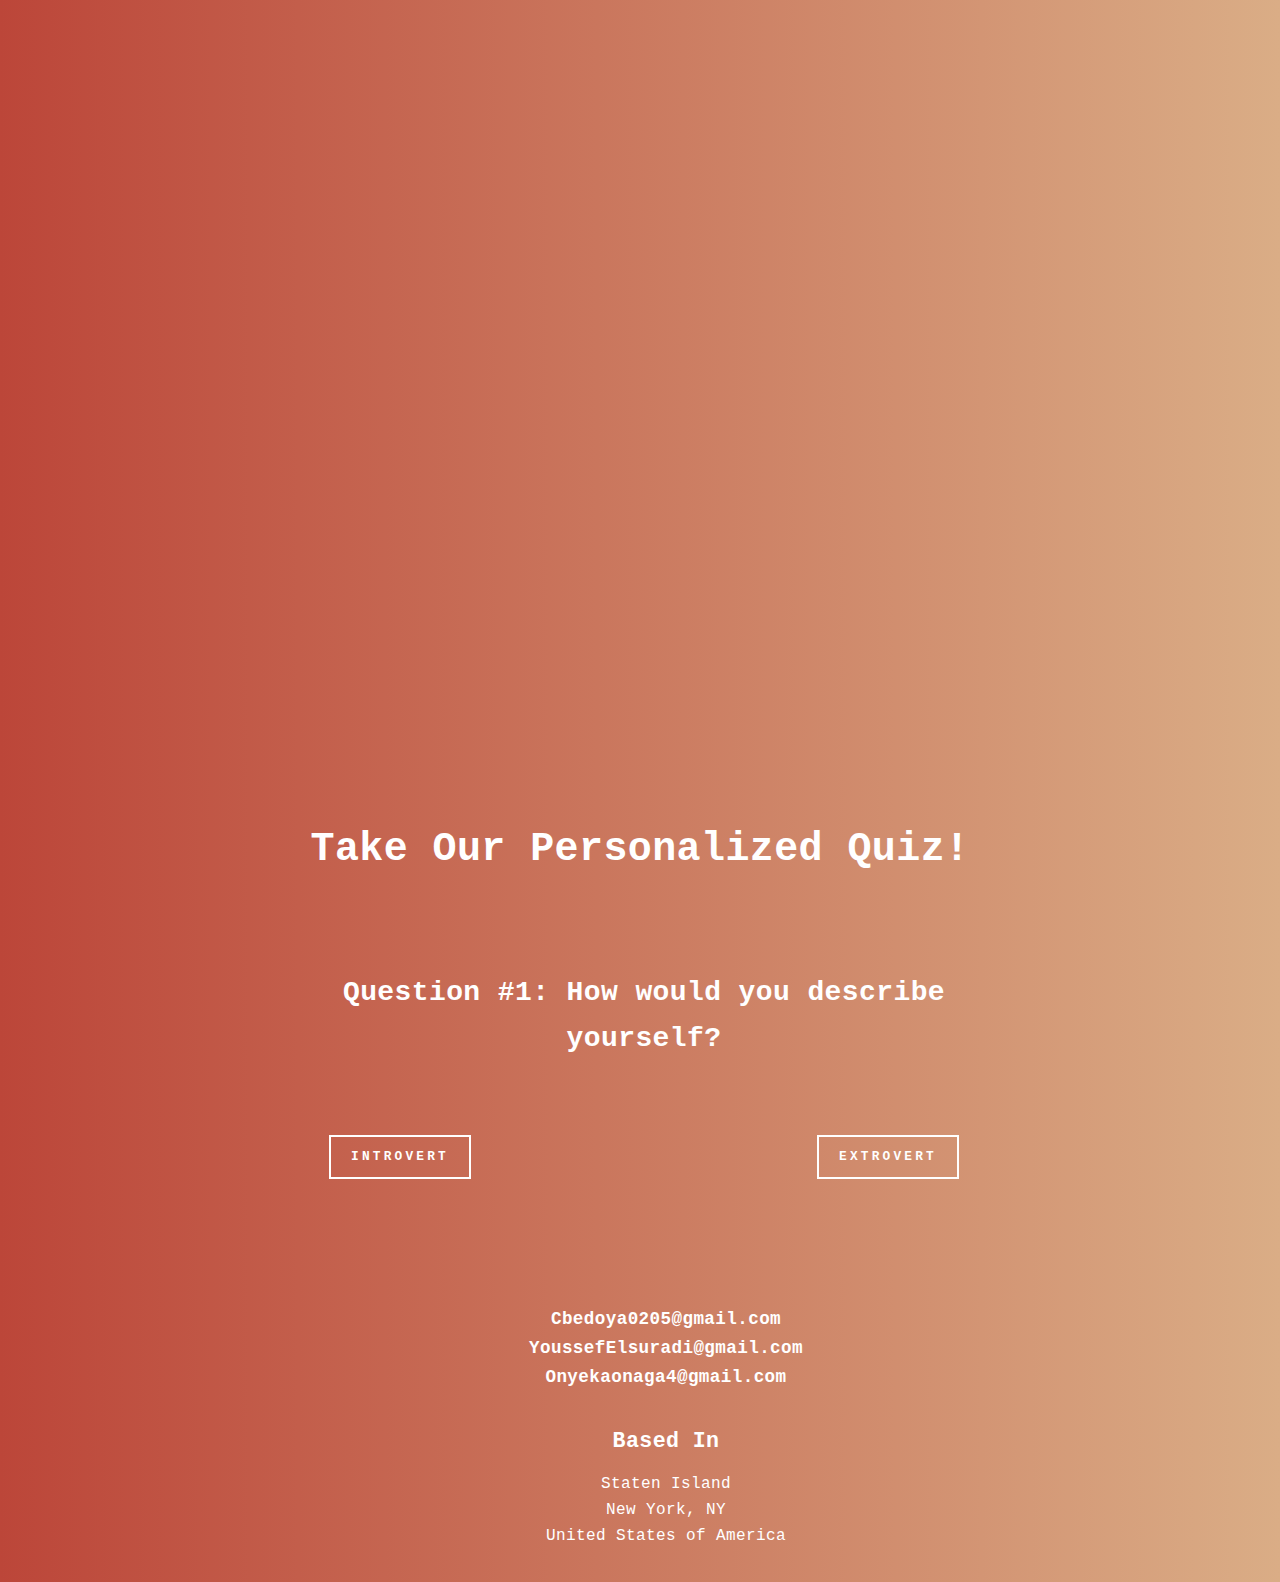
==== commit 3c4aa9bf: "first commit" ====
--- a/index.html
+++ b/index.html
@@ -154,19 +154,17 @@
 													
 													<ul id="results">
 														<li class="results-inner">
+															<p>We recommend: </p>
+																<p class="desc"></p>
 															
-															<p>We recommend: </p>
-															
-																<li><a href="landing.html" class="button next scrolly">Movies</a></li>
-															
-														</li>
-													</ul>
-													
-                    </div>	
-                    <script src="js/script.js"></script>
-
-                    </body>
-                    </html>
+															<center><a href="landing.html" class="button next scrolly" >Movies</a></center>
+														</li>
+													</ul>
+                    							</div>	
+                    							<script src="js/script.js"></script>
+
+                    							</body>
+                   								 </html>
 									
 								</div>
 							</section>
@@ -175,44 +173,18 @@
 
 				<!-- Contact -->
 				
-					<section id="contact">
-						<div class="inner">
-							<section>
-								<form method="post" action="#">
-								
-								<!--
-									<div class="fields">
-									
-										<div class="field half">
-											<label for="name">Name</label>
-											<input type="text" name="name" id="name" />
-										</div>
-										<div class="field half">
-											<label for="email">Email</label>
-											<input type="text" name="email" id="email" />
-										</div>
-										<div class="field">
-											<label for="message">Message</label>
-											<textarea name="message" id="message" rows="6"></textarea>
-										</div>
-									</div>
-									<ul class="actions">
-										<li><input type="submit" value="Send Message" class="primary" /></li>
-										<li><input type="reset" value="Clear" /></li>
-									</ul>
-								</form> -->
-							</section>   
-							
+					  
+						<center>
 							<section class="split">
 								<section>
 									<div class="contact-method">
-										<span class="icon solid alt fa-envelope"></span>
-										<h3>Email</h3>
-										<h4>Cbedoya0205@gmail.com </ br> YoussefElsuradi@gmail.com </br> onyekaonaga4@gmail.com</h4>
+										
+										
+										<h4>Cbedoya0205@gmail.com </br> YoussefElsuradi@gmail.com </br> Onyekaonaga4@gmail.com</h4>
 									</div>
 								
 									<div class="contact-method">
-										<span class="icon solid alt fa-home"></span>
+										
 										<h3>Based In</h3>
 										<span>Staten Island<br />
 										New York, NY <br />
@@ -221,7 +193,8 @@
 								</section>
 							</section>
 						</div>
-					</section>
+					
+				        </center>
 
 				
 
